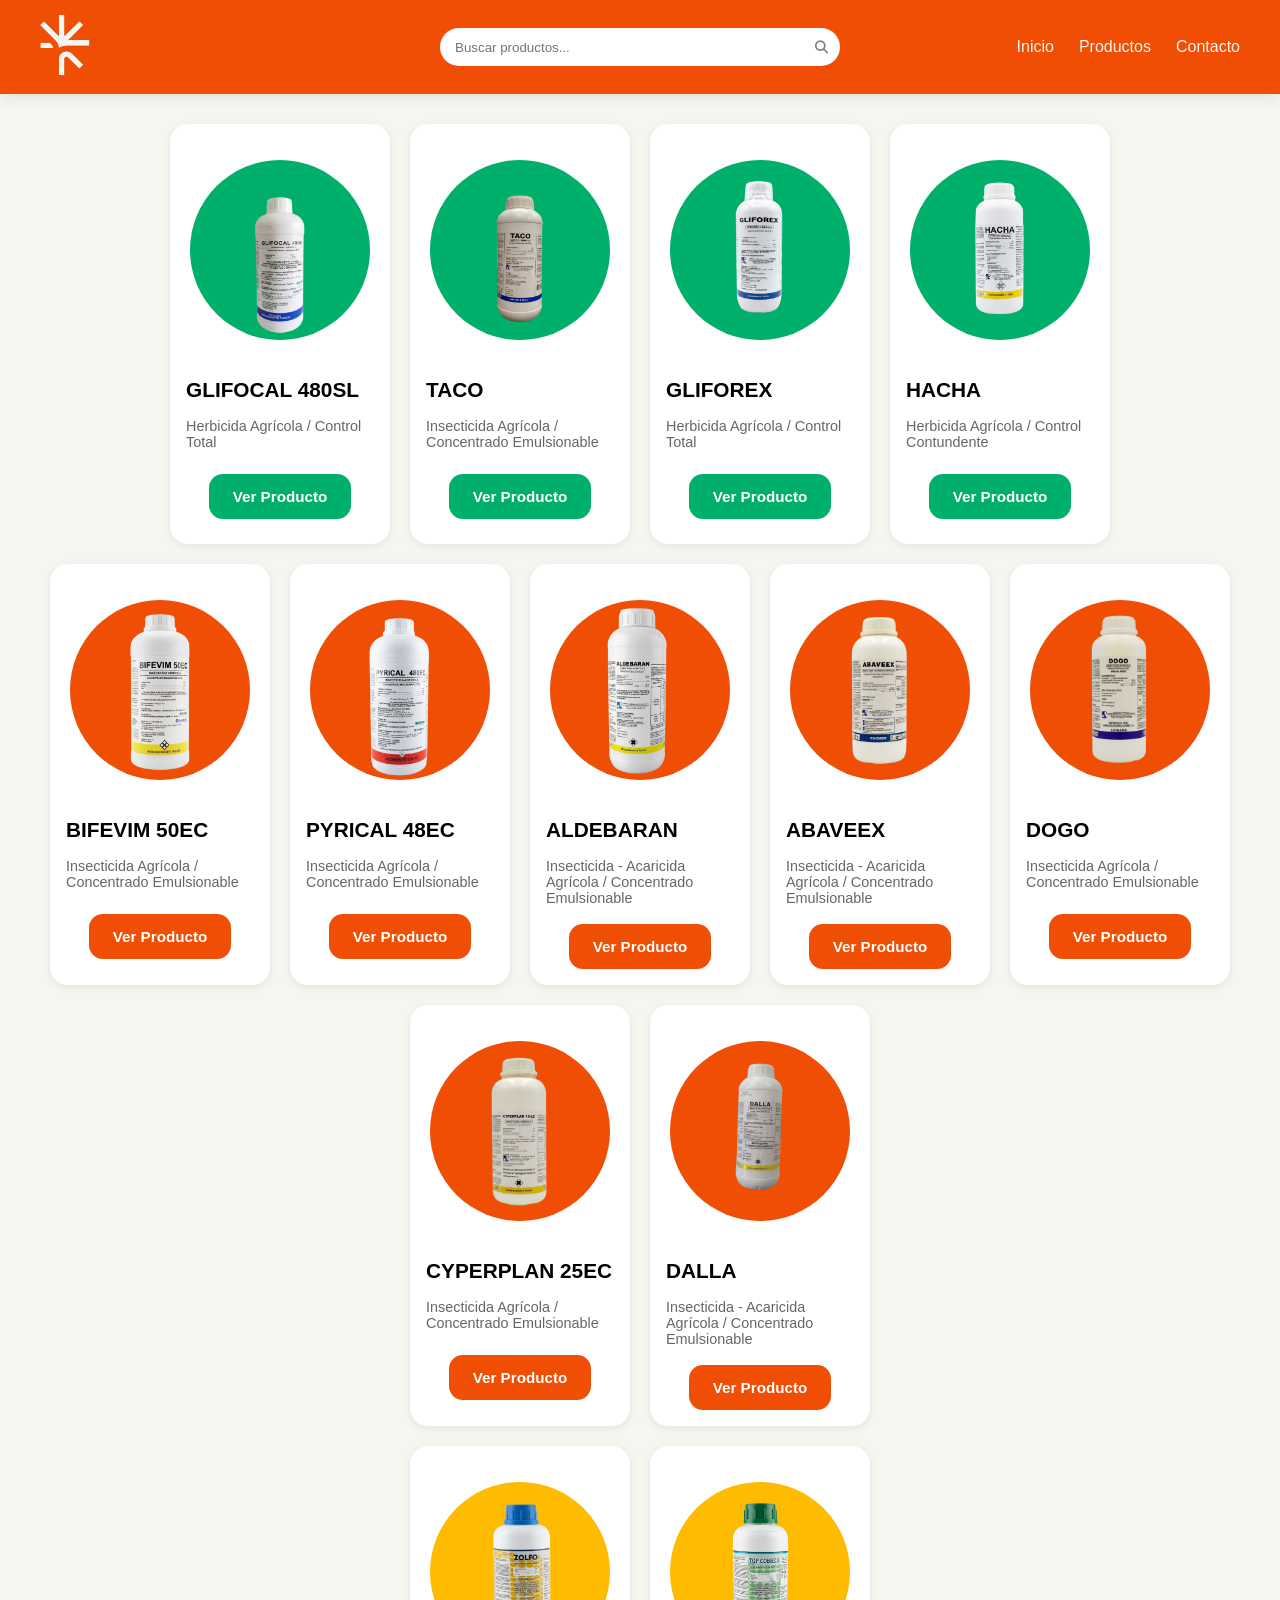
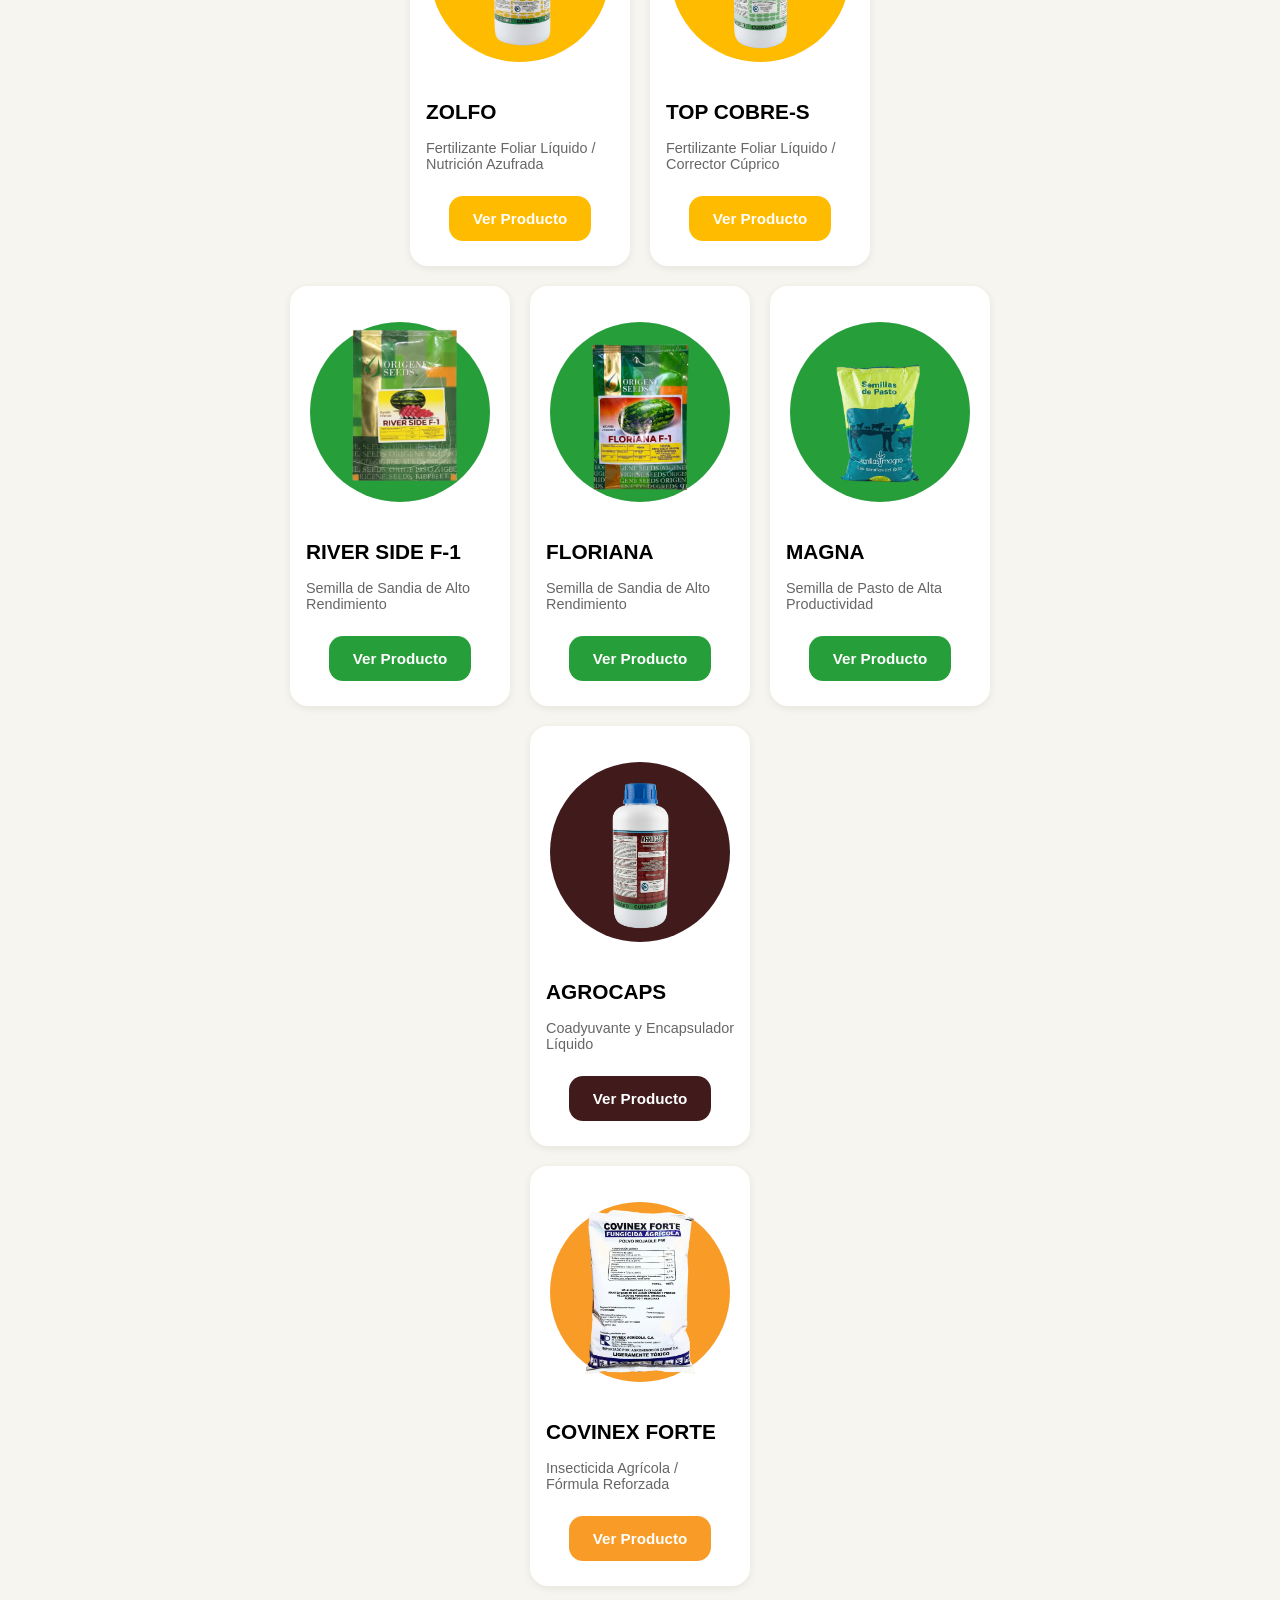
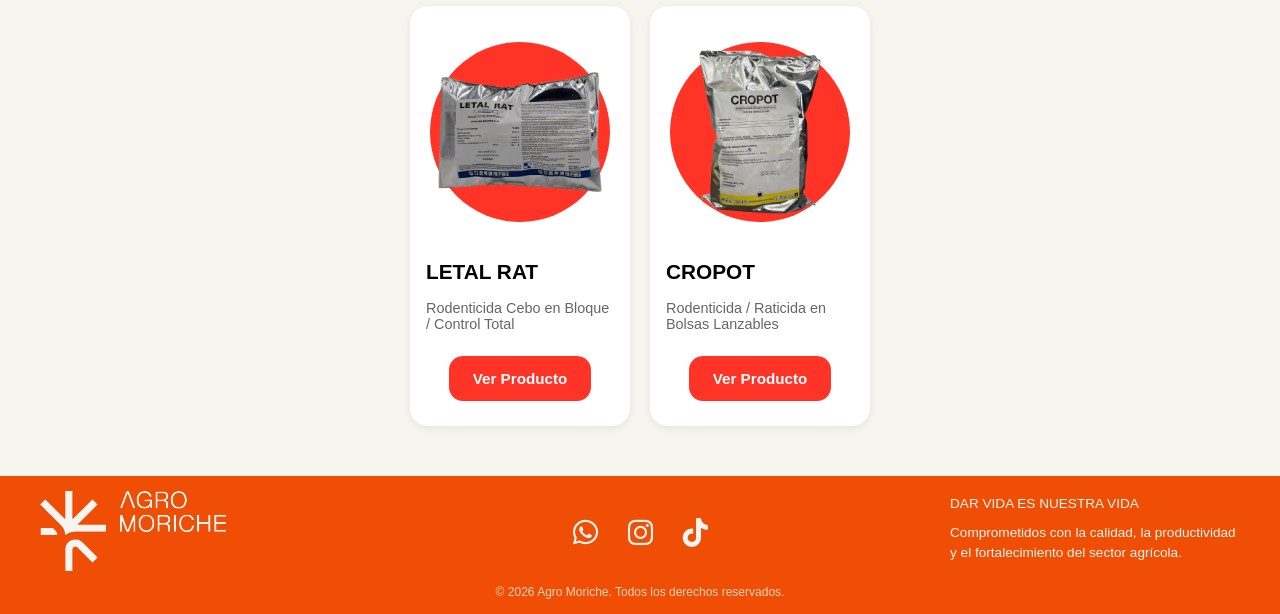
==== Agro Moriche/pages/catalogo.html @ 23ce2185 "Add files via upload" ====
<!DOCTYPE html>
<html lang="es">

<head>
    <meta charset="UTF-8">
    <meta name="viewport" content="width=device-width, initial-scale=1.0">
    <link rel="stylesheet" href="https://cdnjs.cloudflare.com/ajax/libs/font-awesome/6.5.1/css/all.min.css">
    <link rel="stylesheet" href="../css/main.css">
    <title>Agro Moriche</title>
</head>

<body>
    <header>
        <div class="header-container">

            <div class="left">
                <img src="../assets/branding/Imagenotipo-AgroMariche.svg" class="logo">
            </div>

            <div class="center">
                <div class="search">
                    <input type="text" id="search" placeholder="Buscar productos...">
                    <button>
                        <i class="fa-solid fa-magnifying-glass"></i>
                    </button>
                </div>
            </div>

            <div class="right">
                <nav>
                    <a href="../index.html">Inicio</a>
                    <a href="#">Productos</a>
                    <a href="../index.html#contacto">Contacto</a>
                </nav>
            </div>

        </div>
    </header>

    <main>


        <section class="products">

            <!-- HERBICIDAS -->
            <div class="product-container">

                <!-- HERBICIDA 1-->
                <div class="cards" data-name="glifocal" data-category="herbicida">
                    <div class="img-producto">
                        <div class="circle herbicidas"></div>
                        <img src="../assets/images/glifocal.png" alt="glifocal">
                    </div>
                    <div class="card-content">
                        <h3>GLIFOCAL 480SL</h3>
                        <h4>Herbicida Agrícola / Control Total</h4>
                        <button class="btnVerMas herbicidas" onclick="abrirModal(this)">
                            Ver Producto
                        </button>
                    </div>
                    <!-- CONTENIDO MODAL -->
                    <div class="modal-content">
                        <div class="modal-description">
                            <p>
                                <strong>Descripción:</strong>
                                Herbicida sistémico no selectivo de alta eficacia, diseñado para el control
                                post-emergente
                                de una amplia variedad de malezas gramíneas y de hoja ancha. Su rápida absorción foliar
                                garantiza la eliminación total de la maleza desde la raíz, evitando que vuelva a brotar.
                            </p>
                        </div>
                        <div class="modal-benefits">
                            <h3>Beneficios clave</h3>
                            <ul>
                                <li>Acción sistémica que penetra y limpia el terreno por completo.</li>

                                <li>Ideal para la preparación de suelos antes de la siembra.</li>

                                <li>Maximiza el rendimiento al eliminar la competencia por nutrientes y agua.</li>
                            </ul>
                        </div>

                        <div class="modal-extra">
                            <span>Uso agrícola</span>
                        </div>
                    </div>
                </div>

                <!-- HERBICIDA 2-->
                <div class="cards" data-name="taco" data-category="herbicida">
                    <div class="img-producto">
                        <div class="circle herbicidas"></div>
                        <img src="../assets/images/taco.png" alt="taco">
                    </div>
                    <div class="card-content">
                        <h3>TACO</h3>
                        <h4>Insecticida Agrícola / Concentrado Emulsionable</h4>
                        <button class="btnVerMas herbicidas" onclick="abrirModal(this)">
                            Ver Producto
                        </button>
                    </div>
                    <!-- CONTENIDO MODAL -->
                    <div class="modal-content">
                        <div class="modal-description">
                            <p>
                                <strong>Descripción:</strong>
                                Insecticida de amplio espectro formulado para ofrecer un control contundente y un
                                blindaje
                                efectivo contra las plagas más agresivas del campo. Actúa con gran velocidad por
                                contacto e
                                ingestión, atacando el sistema neuromuscular del insecto para detener la alimentación y
                                el
                                daño al cultivo de manera inmediata.
                            </p>
                        </div>
                        <div class="modal-benefits">
                            <h3>Beneficios clave</h3>
                            <ul>
                                <li>Poder de derribo superior: Diseñado para limpiar el cultivo rápidamente, incluso
                                    bajo
                                    condiciones de alta presión de plagas.</li>

                                <li>Efecto de persistencia prolongado: Su excelente estabilidad en el follaje garantiza
                                    una
                                    protección residual extendida, reduciendo la necesidad de aplicaciones tan
                                    frecuentes.
                                </li>

                                <li>Control integral: Altamente eficaz contra el complejo de insectos masticadores,
                                    chupadores y larvas que ponen en riesgo la rentabilidad de la cosecha.</li>
                            </ul>
                        </div>

                        <div class="modal-extra">
                            <span>Uso agrícola (Foliar).</span>
                        </div>
                    </div>
                </div>

                <!-- HERBICIDA 3-->
                <div class="cards" data-name="gliforex" data-category="herbicida">
                    <div class="img-producto">
                        <div class="circle herbicidas"></div>
                        <img src="../assets/images/gliforex.png " alt="gliforex">
                    </div>
                    <div class="card-content">
                        <h3>GLIFOREX</h3>
                        <h4>Herbicida Agrícola / Control Total</h4>
                        <button class="btnVerMas herbicidas" onclick="abrirModal(this)">
                            Ver Producto
                        </button>
                    </div>
                    <!-- CONTENIDO MODAL -->
                    <div class="modal-content">
                        <div class="modal-description">
                            <p>
                                <strong>Descripción:</strong>
                                Herbicida sistémico no selectivo de amplio espectro, diseñado para el control
                                post-emergente
                                de una gran variedad de malezas gramíneas, de hoja ancha y ciperáceas. Al ser aplicado
                                al
                                follaje, es absorbido por las hojas y translocado hacia todo el sistema de la planta,
                                destruyendo la maleza por completo desde la raíz.
                            </p>
                        </div>
                        <div class="modal-benefits">
                            <h3>Beneficios clave</h3>
                            <ul>
                                <li>Limpieza profunda y erradicación total: Destruye tanto la parte aérea como el
                                    sistema
                                    radicular, evitando el rebrote de la maleza.</li>

                                <li>Ideal para labranza cero o mínima: El aliado perfecto para la preparación de lotes y
                                    limpieza de terrenos antes de la siembra. </li>

                                <li>Inactivación segura en el suelo: No deja residuos dañinos en la tierra al entrar en
                                    contacto con ella, lo que permite sembrar con total seguridad después de su
                                    aplicación.
                                </li>
                            </ul>
                        </div>

                        <div class="modal-extra">
                            <span>Uso agrícola (Post-emergente).</span>
                        </div>
                    </div>
                </div>

                <!-- HERBICIDA 4-->
                <div class="cards" data-name="hacha" data-category="herbicida">
                    <div class="img-producto">
                        <div class="circle herbicidas"></div>
                        <img src="../assets/images/hacha.png" alt="hacha">
                    </div>
                    <div class="card-content">
                        <h3>HACHA </h3>
                        <h4>Herbicida Agrícola / Control Contundente</h4>
                        <button class="btnVerMas herbicidas" onclick="abrirModal(this)">
                            Ver Producto
                        </button>
                    </div>
                    <!-- CONTENIDO MODAL -->
                    <div class="modal-content">
                        <div class="modal-description">
                            <p>
                                <strong>Descripción:</strong>
                                Herbicida de acción rápida y alta selectividad, formulado específicamente para combatir
                                y
                                erradicar las malezas más agresivas que compiten con el cultivo. Su potente principio
                                activo
                                penetra con velocidad en los tejidos vegetales, interrumpiendo el crecimiento celular de
                                la
                                maleza de forma irreversible.
                            </p>
                        </div>
                        <div class="modal-benefits">
                            <h3>Beneficios clave</h3>
                            <ul>
                                <li>Efecto de choque inmediato: Detiene el desarrollo de la maleza a las pocas horas de
                                    la
                                    aplicación, evitando que siga absorbiendo los nutrientes del suelo.</li>

                                <li>Especialista en malezas difíciles: Altamente efectivo en el control de especies de
                                    hoja
                                    ancha y malezas duras que suelen resistir a otros tratamientos comunes.</li>

                                <li>Excelente selectividad: Diseñado para golpear con fuerza la maleza sin afectar el
                                    potencial de rendimiento del cultivo principal establecido.
                                </li>
                            </ul>
                        </div>

                        <div class="modal-extra">
                            <span>Uso agrícola (Post-emergente).</span>
                        </div>
                    </div>
                </div>

            </div>


            <!-- INSECTICIDAS-->
            <div class="product-container">

                <!-- INSECTICIDAS 1-->
                <div class="cards" data-name="bifevim 50EC" data-category="Insecticida">
                    <div class="img-producto">
                        <div class="circle insecticidas"></div>
                        <img src="../assets/images/bifevim.png" alt="bifevim">
                    </div>
                    <div class="card-content">
                        <h3>BIFEVIM 50EC</h3>
                        <h4>Insecticida Agrícola / Concentrado Emulsionable</h4>
                        <button class="btnVerMas insecticidas" onclick="abrirModal(this)">
                            Ver Producto
                        </button>
                    </div>
                    <!-- CONTENIDO MODAL -->
                    <div class="modal-content">
                        <div class="modal-description">
                            <p>
                                <strong>Descripción:</strong>
                                Insecticida de amplio espectro y acción rápida, formulado como concentrado emulsionable
                                (EC)
                                para garantizar una máxima cobertura y adherencia en el cultivo. Ofrece un control
                                inmediato
                                por contacto e ingestión contra las plagas más agresivas que afectan el rendimiento de
                                las
                                siembras.
                            </p>
                        </div>
                        <div class="modal-benefits">
                            <h3>Beneficios clave</h3>
                            <ul>
                                <li>Poder de derribo inmediato: Acción rápida contra insectos chupadores y minadores.
                                </li>

                                <li>Protección prolongada: Mantiene el cultivo protegido por más tiempo, reduciendo las
                                    aplicaciones constantes.</li>

                                <li>Control eficaz de: Mosca Blanca, Áfidos, Trips y Minador de la Hoja.</li>
                            </ul>
                        </div>

                        <div class="modal-extra">
                            <span>Categoría toxicológica: Moderadamente Tóxico (Banda Amarilla).</span>
                        </div>
                    </div>
                </div>

                <!-- INSECTICIDAS 2-->
                <div class="cards" data-name="pyrical 48EC" data-category="Insecticida">
                    <div class="img-producto">
                        <div class="circle insecticidas"></div>
                        <img src="../assets/images/pyrical.png" alt="pyrical">
                    </div>
                    <div class="card-content">
                        <h3>PYRICAL 48EC</h3>
                        <h4>Insecticida Agrícola / Concentrado Emulsionable</h4>
                        <button class="btnVerMas insecticidas" onclick="abrirModal(this)">
                            Ver Producto
                        </button>
                    </div>
                    <!-- CONTENIDO MODAL -->
                    <div class="modal-content">
                        <div class="modal-description">
                            <p>
                                <strong>Descripción:</strong>
                                Potente insecticida y acaricida organofosforado de amplio espectro, formulado como
                                concentrado emulsionable (EC). Actúa de forma contundente por contacto, ingestión y vía
                                inhalatoria (acción de vapor), lo que le permite erradicar eficazmente plagas ocultas o
                                de
                                difícil acceso en el follaje.
                            </p>
                        </div>
                        <div class="modal-benefits">
                            <h3>Beneficios clave</h3>
                            <ul>
                                <li>Triple acción de control: Contacto inmediato, ingestión y efecto gasificante para
                                    una
                                    máxima penetración.</li>

                                <li>Alto poder de choque: Excelente efecto de derribo (knock-down) contra insectos
                                    masticadores, chupadores y minadores.</li>

                                <li>Versatilidad en el campo: Ideal para proteger una gran variedad de cultivos contra
                                    plagas del suelo y del follaje.</li>
                            </ul>
                        </div>

                        <div class="modal-extra">
                            <span>Categoría: Insecticida de amplio espectro.</span>
                        </div>
                    </div>
                </div>

                <!-- INSECTICIDAS 3-->
                <div class="cards" data-name="aldebaran" data-category="Insecticida">
                    <div class="img-producto">
                        <div class="circle insecticidas"></div>
                        <img src="../assets/images/aldebaran.png" alt="aldebaran">
                    </div>
                    <div class="card-content">
                        <h3>ALDEBARAN</h3>
                        <h4>Insecticida - Acaricida Agrícola / Concentrado Emulsionable</h4>
                        <button class="btnVerMas insecticidas" onclick="abrirModal(this)">
                            Ver Producto
                        </button>
                    </div>
                    <!-- CONTENIDO MODAL -->
                    <div class="modal-content">
                        <div class="modal-description">
                            <p>
                                <strong>Descripción:</strong>
                                Insecticida y acaricida de alta potencia diseñado para el control contundente de plagas
                                chupadoras, minadoras y ácaros en diversos cultivos. Su formulación avanzada actúa
                                rápidamente por contacto e ingestión, interrumpiendo el ciclo de vida de las plagas
                                tanto en
                                estado de larva como en adultos.
                            </p>
                        </div>
                        <div class="modal-benefits">
                            <h3>Beneficios clave</h3>
                            <ul>
                                <li>Doble acción: Controla eficazmente tanto insectos complejos como poblaciones de
                                    ácaros
                                    con un solo producto.</li>

                                <li>Excelente efecto residual: Mantiene el cultivo protegido por más tiempo, espaciando
                                    las
                                    aplicaciones y reduciendo costos.</li>

                                <li>Efecto de choque: Detiene el daño al cultivo de manera inmediata gracias a su rápido
                                    poder de derribo.</li>
                            </ul>
                        </div>

                        <div class="modal-extra">
                            <span>Categoría: Insecticidas y Acaricidas, agrícola (Foliar).</span>
                        </div>
                    </div>
                </div>

                <!-- INSECTICIDAS 4-->
                <div class="cards" data-name="abaveex" data-category="Insecticida">
                    <div class="img-producto">
                        <div class="circle insecticidas"></div>
                        <img src="../assets/images/abaveex.png" alt="abaveex">
                    </div>
                    <div class="card-content">
                        <h3>ABAVEEX</h3>
                        <h4>Insecticida - Acaricida Agrícola / Concentrado Emulsionable</h4>
                        <button class="btnVerMas insecticidas" onclick="abrirModal(this)">
                            Ver Producto
                        </button>
                    </div>
                    <!-- CONTENIDO MODAL -->
                    <div class="modal-content">
                        <div class="modal-description">
                            <p>
                                <strong>Descripción:</strong>
                                Insecticida de amplio espectro diseñado para combatir las plagas más persistentes en el
                                campo. Su formulación de alta calidad actúa de forma contundente por contacto e
                                ingestión,
                                atacando el sistema nervioso del insecto para detener el daño al cultivo de manera
                                inmediata.
                            </p>
                        </div>
                        <div class="modal-benefits">
                            <h3>Beneficios clave</h3>
                            <ul>
                                <li>Alto poder de derribo (Knock-down): Paraliza y elimina las plagas a los pocos
                                    minutos de
                                    la aplicación.</li>

                                <li>Excelente penetración: Cubre de forma eficiente el follaje, protegiendo las zonas
                                    críticas de la planta.</li>

                                <li>Eficacia comprobada: Altamente recomendado para el control de insectos masticadores
                                    y
                                    chupadores que afectan el rendimiento de la cosecha.</li>
                            </ul>
                        </div>

                        <div class="modal-extra">
                            <span>Categoría: Insecticida agrícola (Foliar).</span>
                        </div>
                    </div>
                </div>

                <!-- INSECTICIDAS 5-->
                <div class="cards" data-name="dogo" data-category="Insecticida">
                    <div class="img-producto">
                        <div class="circle insecticidas"></div>
                        <img src="../assets/images/dogo.png" alt="dogo">
                    </div>
                    <div class="card-content">
                        <h3>DOGO</h3>
                        <h4>Insecticida Agrícola / Concentrado Emulsionable</h4>
                        <button class="btnVerMas insecticidas" onclick="abrirModal(this)">
                            Ver Producto
                        </button>
                    </div>
                    <!-- CONTENIDO MODAL -->
                    <div class="modal-content">
                        <div class="modal-description">
                            <p>
                                <strong>Descripción:</strong>
                                Insecticida de amplio espectro desarrollado para el control contundente de plagas
                                difíciles
                                en el campo. Diseñado con una formulación que combina un rápido efecto de choque por
                                contacto e ingestión, actúa directamente sobre el sistema nervioso de los insectos,
                                paralizando su actividad y deteniendo el daño al follaje de manera inmediata.
                            </p>
                        </div>
                        <div class="modal-benefits">
                            <h3>Beneficios clave</h3>
                            <ul>
                                <li>Efecto fulminante: Excelente poder de derribo para limpiar el cultivo rápidamente
                                    ante
                                    altas poblaciones de plagas.</li>

                                <li>Gran persistencia: Ofrece una excelente adherencia y estabilidad en la planta,
                                    brindando
                                    días de protección continua.</li>

                                <li>Control polivalente: Altamente eficaz contra insectos masticadores, chupadores y
                                    larvas
                                    de lepidópteros que amenazan el rendimiento de la cosecha.</li>
                            </ul>
                        </div>

                        <div class="modal-extra">
                            <span>Categoría: Insecticida agrícola (Foliar).</span>
                        </div>
                    </div>
                </div>

                <!-- INSECTICIDAS 6-->
                <div class="cards" data-name="cyperplan 25EC" data-category="Insecticida">
                    <div class="img-producto">
                        <div class="circle insecticidas"></div>
                        <img src="../assets/images/cyperplan.png" alt="cyperplan">
                    </div>
                    <div class="card-content">
                        <h3>CYPERPLAN 25EC</h3>
                        <h4>Insecticida Agrícola / Concentrado Emulsionable</h4>
                        <button class="btnVerMas insecticidas" onclick="abrirModal(this)">
                            Ver Producto
                        </button>
                    </div>
                    <!-- CONTENIDO MODAL -->
                    <div class="modal-content">
                        <div class="modal-description">
                            <p>
                                <strong>Descripción:</strong>
                                Potente insecticida piretroide de amplio espectro y acción residual prolongada,
                                formulado
                                como concentrado emulsionable (EC). Actúa de manera fulminante por contacto e ingestión,
                                alterando el sistema nervioso de los insectos para frenar el daño en los cultivos de
                                forma
                                inmediata.
                            </p>
                        </div>
                        <div class="modal-benefits">
                            <h3>Beneficios clave</h3>
                            <ul>
                                <li>Efecto de choque inmediato: Excelente poder de volteo (knock-down) que elimina las
                                    plagas activas a los pocos minutos de la aplicación.</li>

                                <li>Acción repelente y residual: Su permanencia en la superficie de la planta repele
                                    nuevas
                                    migraciones de plagas, protegiendo el cultivo por más tiempo.</li>

                                <li>Especialista en masticadores: Altamente efectivo contra el Gusano Cogollero, falsos
                                    medidores, defoliadores, trips y una amplia gama de larvas de lepidópteros.</li>
                            </ul>
                        </div>

                        <div class="modal-extra">
                            <span>Categoría: Insecticidas agrícola (Foliar).</span>
                        </div>
                    </div>
                </div>

                <!-- INSECTICIDAS 7-->
                <div class="cards" data-name="dalla" data-category="Insecticida">
                    <div class="img-producto">
                        <div class="circle insecticidas"></div>
                        <img src="../assets/images/dalla.png" alt="dalla">
                    </div>
                    <div class="card-content">
                        <h3>DALLA</h3>
                        <h4>Insecticida - Acaricida Agrícola / Concentrado Emulsionable</h4>
                        <button class="btnVerMas insecticidas" onclick="abrirModal(this)">
                            Ver Producto
                        </button>
                    </div>
                    <!-- CONTENIDO MODAL -->
                    <div class="modal-content">
                        <div class="modal-description">
                            <p>
                                <strong>Descripción:</strong>
                                Insecticida y acaricida de alta potencia diseñado para el control contundente de plagas
                                chupadoras, minadoras y ácaros en diversos cultivos. Su formulación avanzada actúa
                                rápidamente por contacto e ingestión, interrumpiendo el ciclo de vida de las plagas
                                tanto en
                                estado de larva como en adultos.
                            </p>
                        </div>
                        <div class="modal-benefits">
                            <h3>Beneficios clave</h3>
                            <ul>
                                <li>Doble acción: Controla eficazmente tanto insectos complejos como poblaciones de
                                    ácaros
                                    con un solo producto.</li>

                                <li>Excelente efecto residual: Mantiene el cultivo protegido por más tiempo, espaciando
                                    las
                                    aplicaciones y reduciendo costos.</li>

                                <li>Efecto de choque: Detiene el daño al cultivo de manera inmediata gracias a su rápido
                                    poder de derribo.</li>
                            </ul>
                        </div>

                        <div class="modal-extra">
                            <span>Categoría: Insecticidas y Acaricidas, agrícola (Foliar).</span>
                        </div>
                    </div>
                </div>

            </div>


            <!--FERTILIZANTES FOLIARES-->
            <div class="product-container">

                <!--FERTILIZANTES FOLIARES 1-->
                <div class="cards" data-name="zolfo" data-category="fertilizantes foliares">
                    <div class="img-producto">
                        <div class="circle fertilizante"></div>
                        <img src="../assets/images/zolfo.png" alt="zolfo">
                    </div>
                    <div class="card-content">
                        <h3>ZOLFO</h3>
                        <h4>Fertilizante Foliar Líquido / Nutrición Azufrada</h4>
                        <button class="btnVerMas fertilizante" onclick="abrirModal(this)">
                            Ver Producto
                        </button>
                    </div>
                    <!-- CONTENIDO MODAL -->
                    <div class="modal-content">
                        <div class="modal-description">
                            <p>
                                <strong>Descripción:</strong>
                                Fertilizante foliar líquido concentrado, diseñado para aportar azufre de alta
                                asimilación
                                directamente a las hojas del cultivo. Su fórmula balanceada corrige deficiencias
                                nutricionales críticas, estimulando la síntesis de proteínas y mejorando el metabolismo
                                general de la planta para un desarrollo más fuerte.
                            </p>
                        </div>
                        <div class="modal-benefits">
                            <h3>Beneficios clave</h3>
                            <ul>
                                <li>Nutrición eficiente: Absorción rápida que optimiza el aprovechamiento del nitrógeno
                                    y
                                    otros nutrientes esenciales.</li>

                                <li>Efecto de resistencia: El azufre fortalece las defensas naturales de la planta
                                    frente a
                                    condiciones de estrés ambiental y ataques patógenos.
                                </li>

                                <li>Mejora el rendimiento: Estimula el crecimiento vegetativo sano y mejora la calidad
                                    final
                                    de la cosecha.</li>
                            </ul>
                        </div>

                        <div class="modal-extra">
                            <span>Categoría: Fertilizantes y Nutrición Vegetal, uso agrícola (Foliar).</span>
                        </div>
                    </div>
                </div>

                <!--FERTILIZANTES FOLIARES 2-->
                <div class="cards" data-name="top cobre-s" data-category="fertilizantes foliares">
                    <div class="img-producto">
                        <div class="circle fertilizante"></div>
                        <img src="../assets/images/top cobre.png" alt="topcobre">
                    </div>
                    <div class="card-content">
                        <h3>TOP COBRE-S</h3>
                        <h4>Fertilizante Foliar Líquido / Corrector Cúprico</h4>
                        <button class="btnVerMas fertilizante" onclick="abrirModal(this)">
                            Ver Producto
                        </button>
                    </div>
                    <!-- CONTENIDO MODAL -->
                    <div class="modal-content">
                        <div class="modal-description">
                            <p>
                                <strong>Descripción:</strong>
                                Fertilizante foliar líquido especialmente formulado como corrector de deficiencias de
                                cobre
                                de rápida absorción y alta asimilación. Su aplicación equilibra los niveles
                                nutricionales de
                                la planta, optimizando procesos vitales como la fotosíntesis y la síntesis de proteínas
                                para
                                lograr un desarrollo vegetal óptimo.
                            </p>
                        </div>
                        <div class="modal-benefits">
                            <h3>Beneficios clave</h3>
                            <ul>
                                <li>Corrección inmediata: Previene y corrige clorosis y anomalías en el crecimiento
                                    causadas
                                    por la falta de cobre.</li>

                                <li>Corrección inmediata: Previene y corrige clorosis y anomalías en el crecimiento
                                    causadas
                                    por la falta de cobre.
                                </li>

                                <li>Efecto protector secundario: Mejora la resistencia natural del cultivo ante el
                                    estrés
                                    ambiental y el ataque de ciertos patógenos del follaje.</li>
                            </ul>
                        </div>

                        <div class="modal-extra">
                            <span>Categoría: Fertilizantes y Nutrición Vegetal, uso agrícola (Foliar).</span>
                        </div>
                    </div>
                </div>

            </div>

            <!--SEMILLAS-->
            <div class="product-container">

                <!--SEMILLAS 1-->
                <div class="cards" data-name="river side F-1" data-category="semillas">
                    <div class="img-producto">
                        <div class="circle semillas"></div>
                        <img src="../assets/images/river side.png" alt="riverside">
                    </div>
                    <div class="card-content">
                        <h3>RIVER SIDE F-1</h3>
                        <h4>Semilla de Sandia de Alto Rendimiento</h4>
                        <button class="btnVerMas semillas" onclick="abrirModal(this)">
                            Ver Producto
                        </button>
                    </div>
                    <!-- CONTENIDO MODAL -->
                    <div class="modal-content">
                        <div class="modal-description">
                            <p>
                                <strong>Descripción:</strong>
                                Híbrido de sandía (patilla) diseñado especialmente para ofrecer una producción constante
                                y de calidad superior bajo diversas condiciones de campo. Desarrolla una planta de
                                excelente vigor, con un potente sistema radicular y una cobertura foliar óptima que
                                protege los frutos contra los golpes de sol, garantizando cosechas uniformes y de alto
                                valor comercial.
                            </p>
                        </div>
                        <div class="modal-benefits">
                            <h3>Beneficios clave</h3>
                            <ul>
                                <li>Calidad de fruto premium: Produce sandías de excelente firmeza, corteza resistente
                                    con rayas bicolores bien definidas y una pulpa de color rojo intenso, muy dulce y
                                    atractiva para el mercado fresco.</li>

                                <li>Resistencia y sanidad: Cuenta con un sólido paquete de resistencias genéticas (F-1)
                                    a las principales enfermedades del suelo y hongos foliares, asegurando la inversión
                                    del productor.
                                </li>

                                <li>Larga vida post-cosecha: Su consistencia superior y corteza gruesa permiten soportar
                                    el transporte a largas distancias sin agrietarse, manteniendo la frescura por más
                                    tiempo en los puntos de venta.</li>
                            </ul>
                        </div>

                        <div class="modal-extra">
                            <span>Categoría: Semillas de Alta Genética / Origene Seeds. Uso agrícola</span>
                        </div>
                    </div>
                </div>

                <!--SEMILLAS 2-->
                <div class="cards" data-name="floriana" data-category="semillas">
                    <div class="img-producto">
                        <div class="circle semillas"></div>
                        <img src="../assets/images/floriana.png" alt="floriana">
                    </div>
                    <div class="card-content">
                        <h3>FLORIANA</h3>
                        <h4>Semilla de Sandia de Alto Rendimiento</h4>
                        <button class="btnVerMas semillas" onclick="abrirModal(this)">
                            Ver Producto
                        </button>
                    </div>
                    <!-- CONTENIDO MODAL -->
                    <div class="modal-content">
                        <div class="modal-description">
                            <p>
                                <strong>Descripción:</strong>
                                Variedad híbrida de alto potencial productivo, desarrollada para adaptarse con éxito a
                                diferentes zonas de cultivo y condiciones climáticas. Destaca por su excelente vigor de
                                planta, una arquitectura foliar equilibrada que brinda óptima protección a los frutos, y
                                una
                                alta uniformidad en cada etapa del ciclo de cosecha.
                            </p>
                        </div>
                        <div class="modal-benefits">
                            <h3>Beneficios clave</h3>
                            <ul>
                                <li>Rendimiento optimizado: Diseñada para maximizar los kilos por hectárea gracias a su
                                    excelente tasa de cuaje y continuidad en la producción.</li>

                                <li>Sanidad y rusticidad: Ofrece una fuerte tolerancia de campo frente a los principales
                                    patógenos y factores de estrés ambiental, asegurando una cosecha más estable.
                                </li>

                                <li>Calidad comercial exigida: Produce frutos o cosechas homogéneas con el color, la
                                    firmeza
                                    y el aspecto visual premium que buscan los compradores y mercados más exigentes.
                                </li>
                            </ul>
                        </div>

                        <div class="modal-extra">
                            <span>Categoría: Semillas de Alta Genética / Origene Seeds. Uso agrícola</span>
                        </div>
                    </div>
                </div>

                <!--SEMILLAS 3-->
                <div class="cards" data-name="magna" data-category="semillas">
                    <div class="img-producto">
                        <div class="circle semillas"></div>
                        <img src="../assets/images/semillas pasto.png" alt="semillas pasto">
                    </div>
                    <div class="card-content">
                        <h3>MAGNA</h3>
                        <h4>Semilla de Pasto de Alta Productividad</h4>
                        <button class="btnVerMas semillas" onclick="abrirModal(this)">
                            Ver Producto
                        </button>
                    </div>
                    <!-- CONTENIDO MODAL -->
                    <div class="modal-content">
                        <div class="modal-description">
                            <p>
                                <strong>Descripción:</strong>
                                Variedad forrajera de alta calidad genética, diseñada especialmente para optimizar la
                                producción de biomasa en sistemas ganaderos intensivos y semi-intensivos. Destaca por su
                                rápido establecimiento en campo, excelente capacidad de rebrote y una alta palatabilidad
                                que asegura un consumo óptimo por parte del ganado bovino, ovino y caprino.
                            </p>
                        </div>
                        <div class="modal-benefits">
                            <h3>Beneficios clave</h3>
                            <ul>
                                <li>Alto valor nutricional: Ofrece un excelente porcentaje de proteína bruta y alta
                                    digestibilidad, lo que se traduce directamente en un mayor rendimiento de carne y
                                    leche.</li>

                                <li>Resistencia al pisoteo y pastoreo: Su sistema radicular profundo y agresivo le
                                    confiere una gran tolerancia al tráfico constante del ganado y una rápida
                                    recuperación tras el corte o pastoreo.
                                </li>

                                <li>Rusticidad y adaptación: Muestra un comportamiento sobresaliente frente a periodos
                                    de sequía moderada y una alta competitividad contra las malezas durante su fase de
                                    implantación.
                                </li>
                            </ul>
                        </div>

                        <div class="modal-extra">
                            <span>Categoría: Agrícola y pecuario (Establecimiento de pasturas para pastoreo directo,
                                henificación o ensilaje).</span>
                        </div>
                    </div>
                </div>

            </div>

            <!--COADYUVANTES-->
            <div class="product-container">

                <!--COADYUVANTES 1-->
                <div class="cards" data-name="agrocaps" data-category="coadyuvantes">
                    <div class="img-producto">
                        <div class="circle coadyuvantes"> </div>
                        <img src="../assets/images/agrocaps.png" alt="agrocaps">
                    </div>
                    <div class="card-content">
                        <h3>AGROCAPS</h3>
                        <h4>Coadyuvante y Encapsulador Líquido</h4>
                        <button class="btnVerMas coadyuvantes" onclick="abrirModal(this)">
                            Ver Producto
                        </button>
                    </div>
                    <!-- CONTENIDO MODAL -->
                    <div class="modal-content">
                        <div class="modal-description">
                            <p>
                                <strong>Descripción:</strong>
                                Coadyuvante e hiporreductor de tensión superficial formulado para optimizar al
                                máximo la
                                aplicación de agroquímicos. Su tecnología de encapsulación mejora la adherencia,
                                penetración
                                y persistencia de las mezclas en el follaje, evitando las pérdidas por lavado de
                                lluvia,
                                evaporación o deriva por el viento.
                            </p>
                        </div>
                        <div class="modal-benefits">
                            <h3>Beneficios clave</h3>
                            <ul>
                                <li>Máximo aprovechamiento: Encapsula y protege el ingrediente activo, garantizando
                                    que
                                    el
                                    producto penetre eficazmente en la planta.
                                </li>

                                <li>Efecto humectante y pegante: Rompe la tensión superficial del agua, logrando una
                                    cobertura uniforme en hojas cerosas o vellosas.
                                </li>

                                <li>Mayor economía: Reduce las pérdidas en la aplicación, mejorando la rentabilidad
                                    y el
                                    impacto de los tratamientos agrícolas.</li>
                            </ul>
                        </div>

                        <div class="modal-extra">
                            <span>Categoría: Coadyuvantes y Potenciadores de Aplicación, uso agrícola (Acompañante
                                de
                                mezclas foliares).</span>
                        </div>
                    </div>
                </div>

            </div>


            <!--FUNGICIDAS-->
            <div class="product-container">

                <!--FUNGICIDAS 1-->
                <div class="cards" data-name="covinex forte" data-category="fungicidas">
                    <div class="img-producto">
                        <div class="circle fungicidas"> </div>
                        <img src="../assets/images/covinex.png" alt="covinex">
                    </div>
                    <div class="card-content">
                        <h3>COVINEX FORTE</h3>
                        <h4>Insecticida Agrícola / Fórmula Reforzada</h4>
                        <button class="btnVerMas fungicidas" onclick="abrirModal(this)">
                            Ver Producto
                        </button>
                    </div>
                    <!-- CONTENIDO MODAL -->
                    <div class="modal-content">
                        <div class="modal-description">
                            <p>
                                <strong>Descripción:</strong>
                                Fungicida de amplio espectro y alta potencia, diseñado con una formulación reforzada
                                para
                                el control de plagas que presentan alta resistencia en el campo. Actúa de forma
                                simultánea
                                por contacto e ingestión, atacando eficazmente el sistema nervioso e interrumpiendo
                                el
                                ciclo
                                biológico de los insectos de manera inmediata.
                            </p>
                        </div>
                        <div class="modal-benefits">
                            <h3>Beneficios clave</h3>
                            <ul>
                                <li>Fórmula de choque potenciada: Ofrece un excelente poder de derribo (knock-down)
                                    que
                                    limpia el cultivo rápidamente ante altas poblaciones de plagas.
                                </li>

                                <li>Acción residual extendida: Su persistencia en el follaje garantiza que el
                                    cultivo
                                    permanezca protegido por más tiempo, espaciando las aplicaciones necesarias.
                                </li>

                                <li>Control polivalente: Altamente eficaz para erradicar el complejo de insectos
                                    masticadores, chupadores y larvas de lepidópteros que amenazan la rentabilidad
                                    de la
                                    cosecha.</li>
                            </ul>
                        </div>

                        <div class="modal-extra">
                            <span>Categoría: Fungicida, uso agrícola (Foliar).</span>
                        </div>
                    </div>
                </div>

            </div>


            <!--RODENTICIDAS-->
            <div class="product-container">

                <!--RODENTICIDAS 1-->
                <div class="cards" data-name="letal rat" data-category="rodenticidas">
                    <div class="img-producto">
                        <div class="circle rodenticidas"> </div>
                        <img src="../assets/images/letal rat.png" alt="letal rat">
                    </div>
                    <div class="card-content">
                        <h3>LETAL RAT</h3>
                        <h4>Rodenticida Cebo en Bloque / Control Total</h4>
                        <button class="btnVerMas rodenticidas" onclick="abrirModal(this)">
                            Ver Producto
                        </button>
                    </div>
                    <!-- CONTENIDO MODAL -->
                    <div class="modal-content">
                        <div class="modal-description">
                            <p>
                                <strong>Descripción:</strong>
                                Potente rodenticida anticoagulante de dosis única, formulado en atractivos bloques
                                para
                                el
                                control definitivo de ratas y ratones en instalaciones agrícolas, pecuarias,
                                almacenes y
                                áreas perimetrales. Su alta palatabilidad atrae al roedor de inmediato, garantizando
                                el
                                consumo del cebo desde la primera exposición.
                            </p>
                        </div>
                        <div class="modal-benefits">
                            <h3>Beneficios clave</h3>
                            <ul>
                                <li>Efecto diferido infalible: El roedor muere días después de la ingesta sin
                                    levantar
                                    sospechas en la colonia, logrando la erradicación de toda la plaga de forma
                                    segura.
                                </li>

                                <li>Resistencia a la humedad: Bloques parafinados de alta durabilidad que no se
                                    deshacen
                                    ni
                                    pierden su atractivo, ideales para usar tanto en interiores como en exteriores
                                    expuestos
                                    a la intemperie.
                                </li>

                                <li>Formato listo para usar: Diseñado con bordes que facilitan el hábito de roer del
                                    animal,
                                    maximizando la efectividad del tratamiento.</li>
                            </ul>
                        </div>

                        <div class="modal-extra">
                            <span>Categoría: Rodenticidas / Control de Plagas. Control de roedores (Uso doméstico,
                                industrial y agrícola).</span>
                        </div>
                    </div>
                </div>

                <!--RODENTICIDAS 2-->
                <div class="cards" data-name="cropot" data-category="rodenticidas">
                    <div class="img-producto">
                        <div class="circle rodenticidas"> </div>
                        <img src="../assets/images/cropot.png" alt="cropot">
                    </div>
                    <div class="card-content">
                        <h3>CROPOT</h3>
                        <h4>Rodenticida / Raticida en Bolsas Lanzables</h4>
                        <button class="btnVerMas rodenticidas" onclick="abrirModal(this)">
                            Ver Producto
                        </button>
                    </div>
                    <!-- CONTENIDO MODAL -->
                    <div class="modal-content">
                        <div class="modal-description">
                            <p>
                                <strong>Descripción:</strong>
                                Potente rodenticida anticoagulante formulado a base de clorofacinona y bromadiolona
                                sobre
                                una base de granos seleccionados altamente apetecibles. Diseñado en prácticas bolsas
                                lanzables listas para usar, permite aplicar el producto de forma segura y
                                estratégica en
                                zonas de difícil acceso sin necesidad de manipular directamente el cebo.
                            </p>
                        </div>
                        <div class="modal-benefits">
                            <h3>Beneficios clave</h3>
                            <ul>
                                <li>Fórmula de alta palatabilidad: El cebo atrae de forma inmediata a ratas y
                                    ratones,
                                    garantizando que lo consuman desde la primera exposición.
                                </li>

                                <li>Efecto diferido infalible: Los roedores mueren de 4 a 5 días después de la
                                    ingesta
                                    lejos
                                    del lugar del cebo, evitando que el resto de la colonia asocie el peligro y
                                    permitiendo
                                    el control total de la plaga.
                                </li>

                                <li>Práctico y seguro (Bolsas Lanzables): Permite lanzar el producto directamente
                                    hacia
                                    techos, madrigueras, rendijas o zonas estrechas en almacenes, fincas e
                                    instalaciones
                                    agrícolas.</li>
                            </ul>
                        </div>

                        <div class="modal-extra">
                            <span>Categoría: Rodenticidas / Control de Plagas. Control de roedores (Uso doméstico,
                                industrial y agrícola).</span>
                        </div>
                    </div>
                </div>

            </div>
        </section>

        <p class="no-results" style="display:none;">
            No se encontraron productos
        </p>

    </main>
    <footer>
        <div class="footer-container">
            <div class="left">
                <img class="logo-footer" src="../assets/branding/Logo-AgroMariche.svg" alt="Logo-AgroMariche">
            </div>

            <div class="center">
                <nav class="nav-social">
                    <a href="https://wa.me/584248555452/?text= ¡Hola%20me%20gustaria%20más%20información!"
                        class="social-link"><i class="fa-brands fa-whatsapp icon"></i></a>
                    <a href="https://www.instagram.com/agromoriche.ca?igsh=MW0xaWR4OHhkcm10cA%3D%3D"
                        class="social-link"><i class="fa-brands fa-instagram"></i></a>
                    <a href="https://www.tiktok.com/@agromoriche" class="social-link"><i
                            class="fa-brands fa-tiktok"></i></a>
                </nav>
            </div>

            <div class="right">

                <p class="footer-text">
                    DAR VIDA ES NUESTRA VIDA
                </p>

                <p class="footer-text">
                    Comprometidos con la calidad, la productividad y el fortalecimiento del sector agrícola.
                </p>
            </div>
        </div>
        <p class="footer-copy">
            © 2026 Agro Moriche. Todos los derechos reservados.
        </p>
    </footer>

    <script src="../js/modals.js"></script>
    <script src="../js/busquedas.js" defer></script>


    <div class="modal-overlay" id="productModal" onclick="cerrarModal(event)">
        <div class="modal-body" onclick="event.stopPropagation()">

            <button class="close-modal" onclick="cerrarModal()">&times;</button>

            <div id="modalDynamicBody"></div>
        </div>
    </div>

</body>

</html>
---- Agro Moriche/css/main.css ----
@import url(global.css);
@import url(home.css);
@import url(catalogo.css);
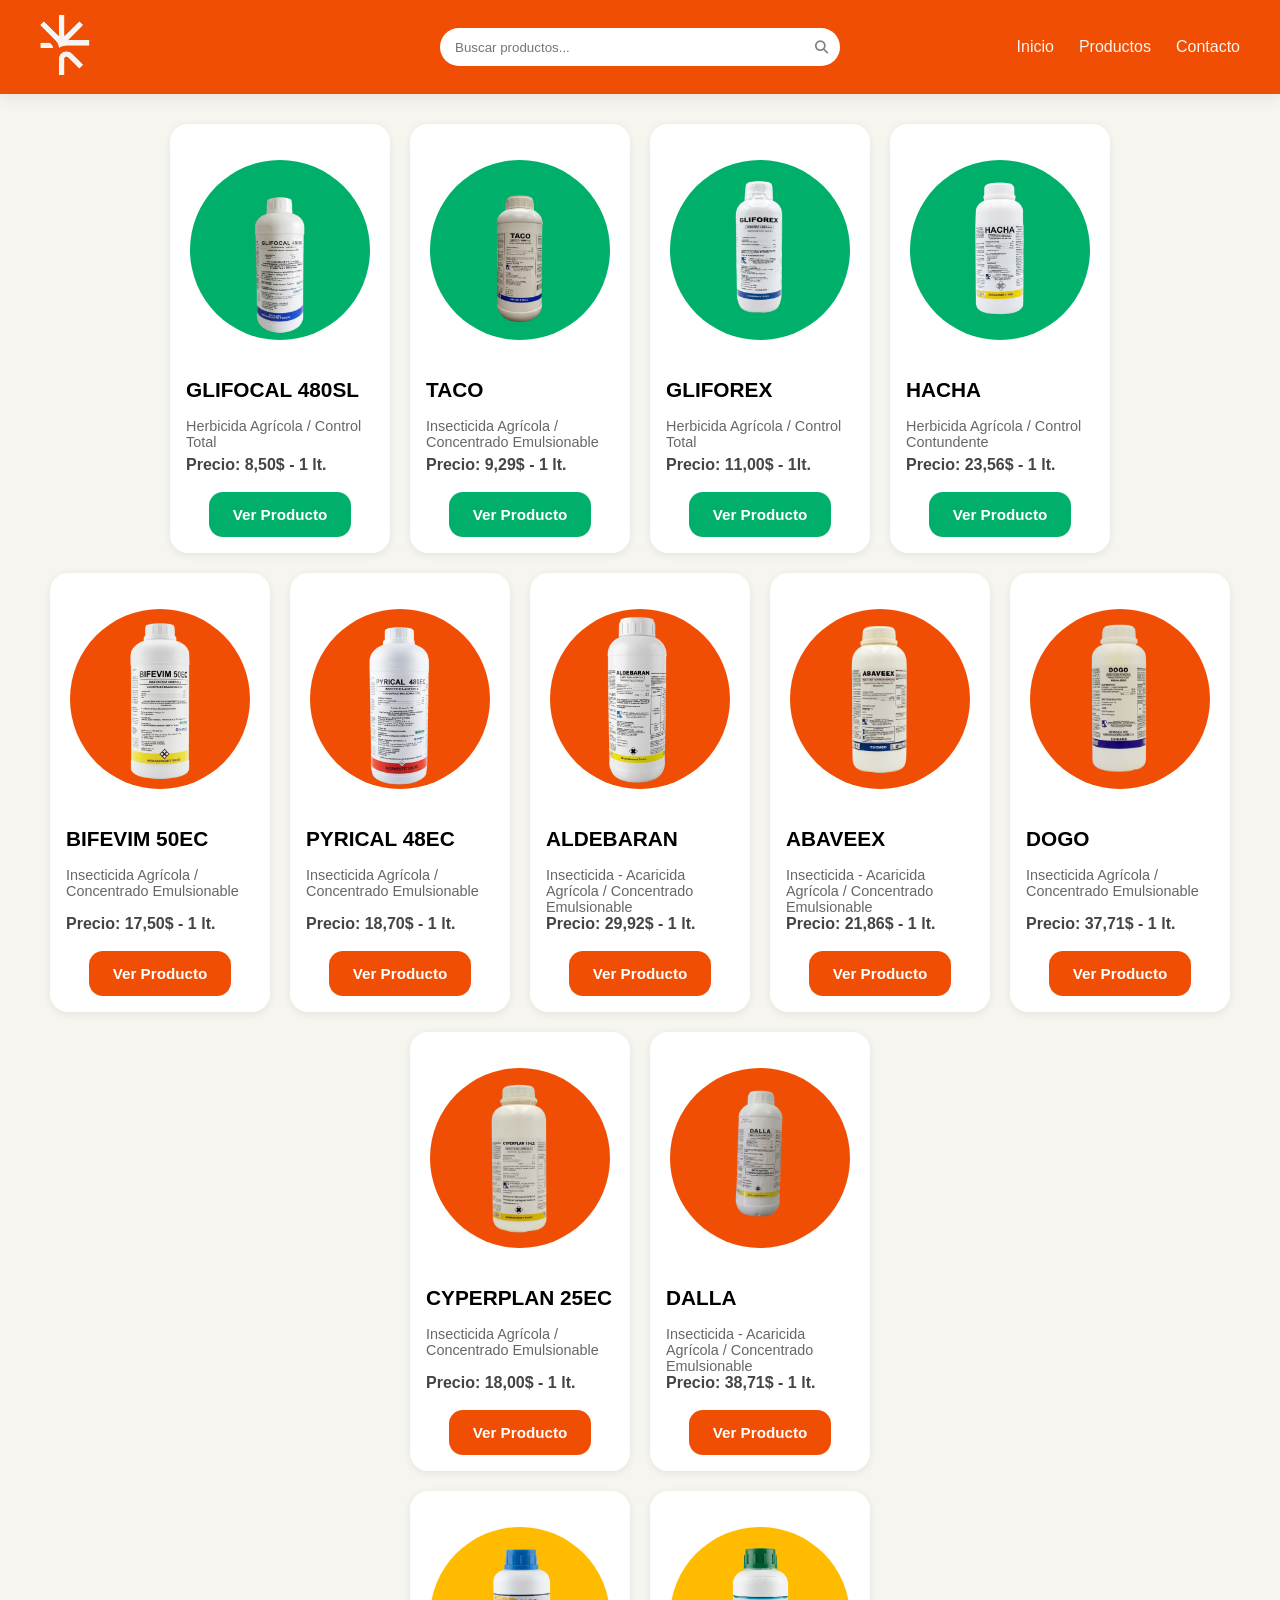
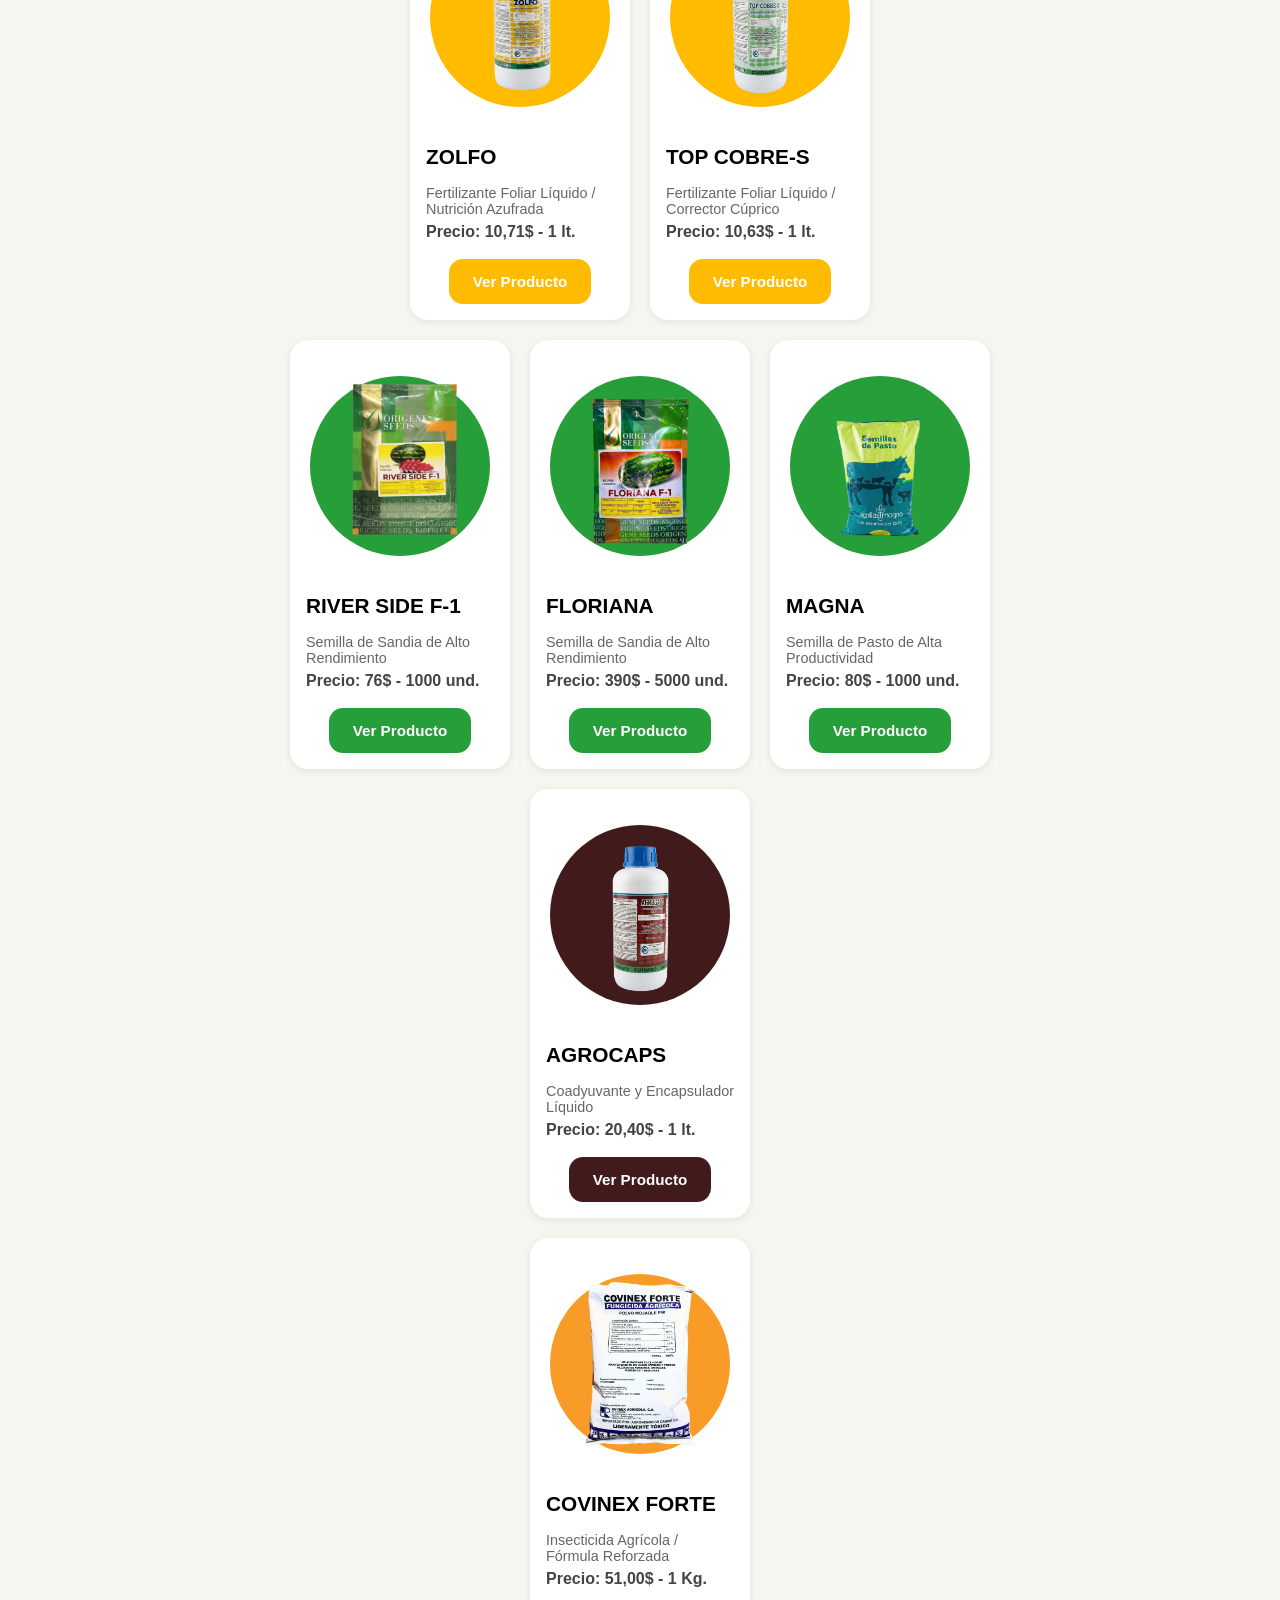
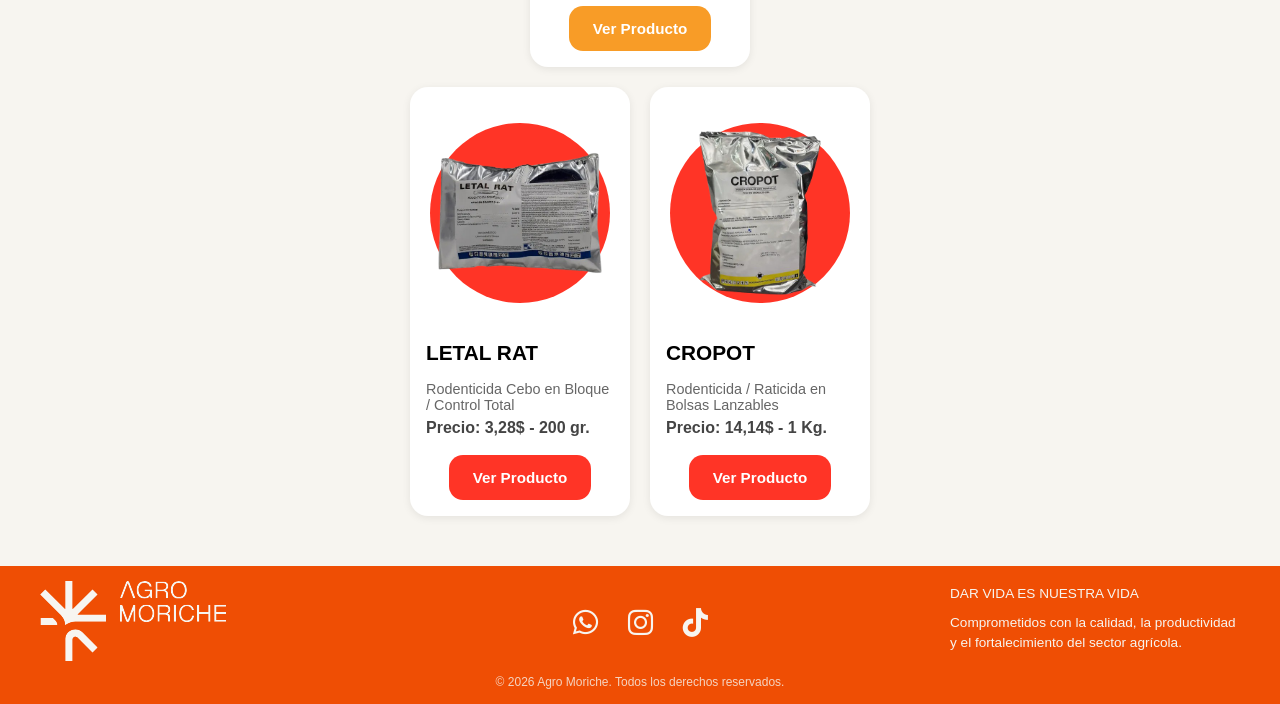
==== commit fe5ee392: "Add files via upload" ====
--- a/Agro Moriche/pages/catalogo.html
+++ b/Agro Moriche/pages/catalogo.html
@@ -54,6 +54,7 @@
                     <div class="card-content">
                         <h3>GLIFOCAL 480SL</h3>
                         <h4>Herbicida Agrícola / Control Total</h4>
+                        <p>Precio: 8,50$ - 1 lt.</p>
                         <button class="btnVerMas herbicidas" onclick="abrirModal(this)">
                             Ver Producto
                         </button>
@@ -95,6 +96,7 @@
                     <div class="card-content">
                         <h3>TACO</h3>
                         <h4>Insecticida Agrícola / Concentrado Emulsionable</h4>
+                        <p>Precio: 9,29$ - 1 lt.</p>
                         <button class="btnVerMas herbicidas" onclick="abrirModal(this)">
                             Ver Producto
                         </button>
@@ -146,6 +148,7 @@
                     <div class="card-content">
                         <h3>GLIFOREX</h3>
                         <h4>Herbicida Agrícola / Control Total</h4>
+                        <p>Precio: 11,00$ - 1lt.</p>
                         <button class="btnVerMas herbicidas" onclick="abrirModal(this)">
                             Ver Producto
                         </button>
@@ -195,6 +198,7 @@
                     <div class="card-content">
                         <h3>HACHA </h3>
                         <h4>Herbicida Agrícola / Control Contundente</h4>
+                        <p>Precio: 23,56$ - 1 lt.</p>
                         <button class="btnVerMas herbicidas" onclick="abrirModal(this)">
                             Ver Producto
                         </button>
@@ -238,7 +242,6 @@
 
             </div>
 
-
             <!-- INSECTICIDAS-->
             <div class="product-container">
 
@@ -251,6 +254,7 @@
                     <div class="card-content">
                         <h3>BIFEVIM 50EC</h3>
                         <h4>Insecticida Agrícola / Concentrado Emulsionable</h4>
+                        <p>Precio: 17,50$ - 1 lt.</p>
                         <button class="btnVerMas insecticidas" onclick="abrirModal(this)">
                             Ver Producto
                         </button>
@@ -297,6 +301,7 @@
                     <div class="card-content">
                         <h3>PYRICAL 48EC</h3>
                         <h4>Insecticida Agrícola / Concentrado Emulsionable</h4>
+                        <p>Precio: 18,70$ - 1 lt.</p>
                         <button class="btnVerMas insecticidas" onclick="abrirModal(this)">
                             Ver Producto
                         </button>
@@ -343,6 +348,7 @@
                     <div class="card-content">
                         <h3>ALDEBARAN</h3>
                         <h4>Insecticida - Acaricida Agrícola / Concentrado Emulsionable</h4>
+                        <p>Precio: 29,92$ - 1 lt.</p>
                         <button class="btnVerMas insecticidas" onclick="abrirModal(this)">
                             Ver Producto
                         </button>
@@ -390,6 +396,7 @@
                     <div class="card-content">
                         <h3>ABAVEEX</h3>
                         <h4>Insecticida - Acaricida Agrícola / Concentrado Emulsionable</h4>
+                        <p>Precio: 21,86$ - 1 lt.</p>
                         <button class="btnVerMas insecticidas" onclick="abrirModal(this)">
                             Ver Producto
                         </button>
@@ -437,6 +444,7 @@
                     <div class="card-content">
                         <h3>DOGO</h3>
                         <h4>Insecticida Agrícola / Concentrado Emulsionable</h4>
+                        <p>Precio: 37,71$ - 1 lt.</p>
                         <button class="btnVerMas insecticidas" onclick="abrirModal(this)">
                             Ver Producto
                         </button>
@@ -485,6 +493,7 @@
                     <div class="card-content">
                         <h3>CYPERPLAN 25EC</h3>
                         <h4>Insecticida Agrícola / Concentrado Emulsionable</h4>
+                        <p>Precio: 18,00$ - 1 lt.</p>
                         <button class="btnVerMas insecticidas" onclick="abrirModal(this)">
                             Ver Producto
                         </button>
@@ -532,6 +541,7 @@
                     <div class="card-content">
                         <h3>DALLA</h3>
                         <h4>Insecticida - Acaricida Agrícola / Concentrado Emulsionable</h4>
+                        <p>Precio: 38,71$ - 1 lt.</p>
                         <button class="btnVerMas insecticidas" onclick="abrirModal(this)">
                             Ver Producto
                         </button>
@@ -572,7 +582,6 @@
 
             </div>
 
-
             <!--FERTILIZANTES FOLIARES-->
             <div class="product-container">
 
@@ -585,6 +594,7 @@
                     <div class="card-content">
                         <h3>ZOLFO</h3>
                         <h4>Fertilizante Foliar Líquido / Nutrición Azufrada</h4>
+                        <p>Precio: 10,71$ - 1 lt.</p>
                         <button class="btnVerMas fertilizante" onclick="abrirModal(this)">
                             Ver Producto
                         </button>
@@ -634,6 +644,7 @@
                     <div class="card-content">
                         <h3>TOP COBRE-S</h3>
                         <h4>Fertilizante Foliar Líquido / Corrector Cúprico</h4>
+                        <p>Precio: 10,63$ - 1 lt.</p>
                         <button class="btnVerMas fertilizante" onclick="abrirModal(this)">
                             Ver Producto
                         </button>
@@ -690,6 +701,7 @@
                     <div class="card-content">
                         <h3>RIVER SIDE F-1</h3>
                         <h4>Semilla de Sandia de Alto Rendimiento</h4>
+                        <p>Precio: 76$ - 1000 und.</p>
                         <button class="btnVerMas semillas" onclick="abrirModal(this)">
                             Ver Producto
                         </button>
@@ -739,6 +751,7 @@
                     <div class="card-content">
                         <h3>FLORIANA</h3>
                         <h4>Semilla de Sandia de Alto Rendimiento</h4>
+                        <p>Precio: 390$ - 5000 und.</p>
                         <button class="btnVerMas semillas" onclick="abrirModal(this)">
                             Ver Producto
                         </button>
@@ -787,6 +800,7 @@
                     <div class="card-content">
                         <h3>MAGNA</h3>
                         <h4>Semilla de Pasto de Alta Productividad</h4>
+                        <p>Precio: 80$ - 1000 und.</p>
                         <button class="btnVerMas semillas" onclick="abrirModal(this)">
                             Ver Producto
                         </button>
@@ -842,6 +856,7 @@
                     <div class="card-content">
                         <h3>AGROCAPS</h3>
                         <h4>Coadyuvante y Encapsulador Líquido</h4>
+                        <p>Precio: 20,40$ - 1 lt.</p>
                         <button class="btnVerMas coadyuvantes" onclick="abrirModal(this)">
                             Ver Producto
                         </button>
@@ -889,7 +904,6 @@
 
             </div>
 
-
             <!--FUNGICIDAS-->
             <div class="product-container">
 
@@ -902,6 +916,7 @@
                     <div class="card-content">
                         <h3>COVINEX FORTE</h3>
                         <h4>Insecticida Agrícola / Fórmula Reforzada</h4>
+                        <p>Precio: 51,00$ - 1 Kg.</p>
                         <button class="btnVerMas fungicidas" onclick="abrirModal(this)">
                             Ver Producto
                         </button>
@@ -949,7 +964,6 @@
 
             </div>
 
-
             <!--RODENTICIDAS-->
             <div class="product-container">
 
@@ -962,6 +976,7 @@
                     <div class="card-content">
                         <h3>LETAL RAT</h3>
                         <h4>Rodenticida Cebo en Bloque / Control Total</h4>
+                        <p>Precio: 3,28$ - 200 gr.</p>
                         <button class="btnVerMas rodenticidas" onclick="abrirModal(this)">
                             Ver Producto
                         </button>
@@ -971,14 +986,11 @@
                         <div class="modal-description">
                             <p>
                                 <strong>Descripción:</strong>
-                                Potente rodenticida anticoagulante de dosis única, formulado en atractivos bloques
-                                para
-                                el
-                                control definitivo de ratas y ratones en instalaciones agrícolas, pecuarias,
-                                almacenes y
-                                áreas perimetrales. Su alta palatabilidad atrae al roedor de inmediato, garantizando
-                                el
-                                consumo del cebo desde la primera exposición.
+                                Potente rodenticida anticoagulante de dosis única, formulado en atractivos bloquespara
+                                el control definitivo de ratas y ratones en instalaciones agrícolas, pecuarias,
+                                almacenes y áreas perimetrales. Su alta palatabilidad atrae al roedor de inmediato,
+                                garantizando
+                                el consumo del cebo desde la primera exposición.
                             </p>
                         </div>
                         <div class="modal-benefits">
@@ -1020,6 +1032,7 @@
                     <div class="card-content">
                         <h3>CROPOT</h3>
                         <h4>Rodenticida / Raticida en Bolsas Lanzables</h4>
+                        <p>Precio: 14,14$ - 1 Kg.</p>
                         <button class="btnVerMas rodenticidas" onclick="abrirModal(this)">
                             Ver Producto
                         </button>
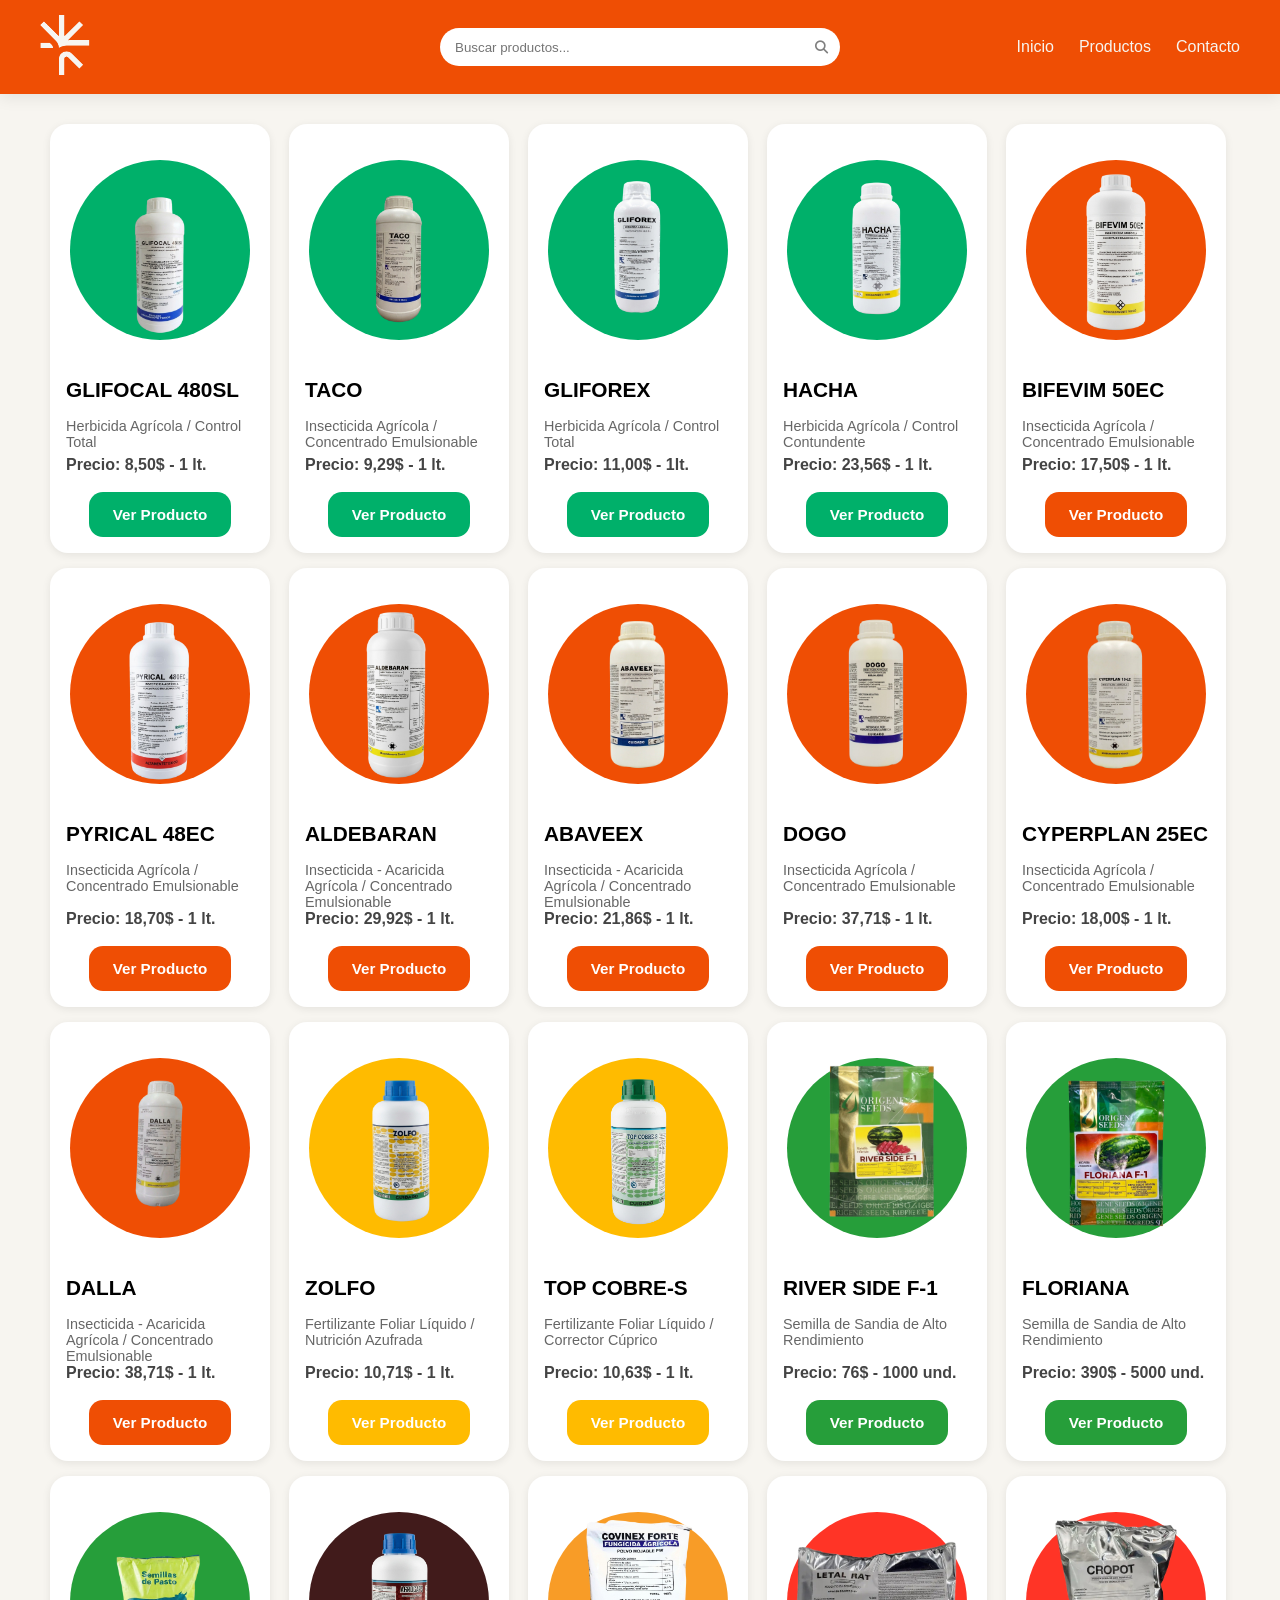
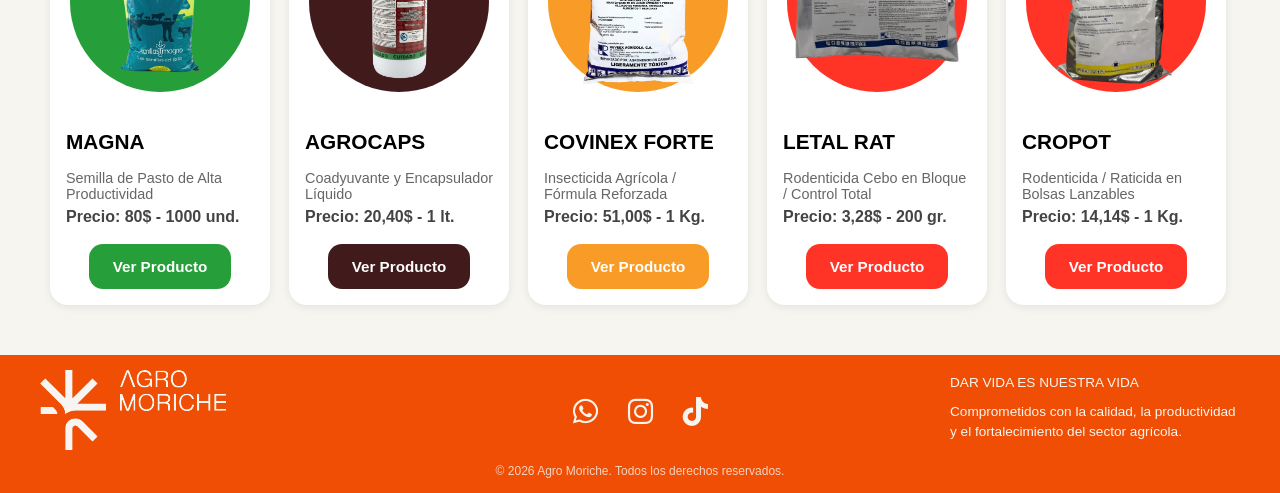
==== commit 04874580: "Add files via upload" ====
--- a/Agro Moriche/pages/catalogo.html
+++ b/Agro Moriche/pages/catalogo.html
@@ -6,7 +6,7 @@
     <meta name="viewport" content="width=device-width, initial-scale=1.0">
     <link rel="stylesheet" href="https://cdnjs.cloudflare.com/ajax/libs/font-awesome/6.5.1/css/all.min.css">
     <link rel="stylesheet" href="../css/main.css">
-    <title>Agro Moriche</title>
+    <title>Agromoriche</title>
 </head>
 
 <body>
@@ -240,10 +240,7 @@
                     </div>
                 </div>
 
-            </div>
-
-            <!-- INSECTICIDAS-->
-            <div class="product-container">
+                <!-- INSECTICIDAS-->
 
                 <!-- INSECTICIDAS 1-->
                 <div class="cards" data-name="bifevim 50EC" data-category="Insecticida">
@@ -580,10 +577,9 @@
                     </div>
                 </div>
 
-            </div>
-
-            <!--FERTILIZANTES FOLIARES-->
-            <div class="product-container">
+
+
+                <!--FERTILIZANTES FOLIARES-->
 
                 <!--FERTILIZANTES FOLIARES 1-->
                 <div class="cards" data-name="zolfo" data-category="fertilizantes foliares">
@@ -687,10 +683,8 @@
                     </div>
                 </div>
 
-            </div>
-
-            <!--SEMILLAS-->
-            <div class="product-container">
+
+                <!--SEMILLAS-->
 
                 <!--SEMILLAS 1-->
                 <div class="cards" data-name="river side F-1" data-category="semillas">
@@ -842,10 +836,8 @@
                     </div>
                 </div>
 
-            </div>
-
-            <!--COADYUVANTES-->
-            <div class="product-container">
+
+                <!--COADYUVANTES-->
 
                 <!--COADYUVANTES 1-->
                 <div class="cards" data-name="agrocaps" data-category="coadyuvantes">
@@ -902,10 +894,8 @@
                     </div>
                 </div>
 
-            </div>
-
-            <!--FUNGICIDAS-->
-            <div class="product-container">
+
+                <!--FUNGICIDAS-->
 
                 <!--FUNGICIDAS 1-->
                 <div class="cards" data-name="covinex forte" data-category="fungicidas">
@@ -962,10 +952,8 @@
                     </div>
                 </div>
 
-            </div>
-
-            <!--RODENTICIDAS-->
-            <div class="product-container">
+
+                <!--RODENTICIDAS-->
 
                 <!--RODENTICIDAS 1-->
                 <div class="cards" data-name="letal rat" data-category="rodenticidas">
@@ -1084,9 +1072,15 @@
             </div>
         </section>
 
-        <p class="no-results" style="display:none;">
-            No se encontraron productos
-        </p>
+        <div class="no-results" style="display: none;">
+            <svg xmlns="http://www.w3.org/2000/svg" width="60" height="60" viewBox="0 0 24 24" fill="none"
+                stroke="#9ca3af" stroke-width="1.5" stroke-linecap="round" stroke-linejoin="round">
+                <circle cx="11" cy="11" r="8"></circle>
+                <line x1="21" y1="21" x2="16.65" y2="16.65"></line>
+            </svg>
+            <h3>No se encontraron productos</h3>
+            <p>Intenta buscar con otra palabra clave o revisa la ortografía.</p>
+        </div>
 
     </main>
     <footer>
@@ -1123,6 +1117,7 @@
     </footer>
 
     <script src="../js/modals.js"></script>
+    <script src="../js/receptorCatalogo.js"></script>
     <script src="../js/busquedas.js" defer></script>
 
 
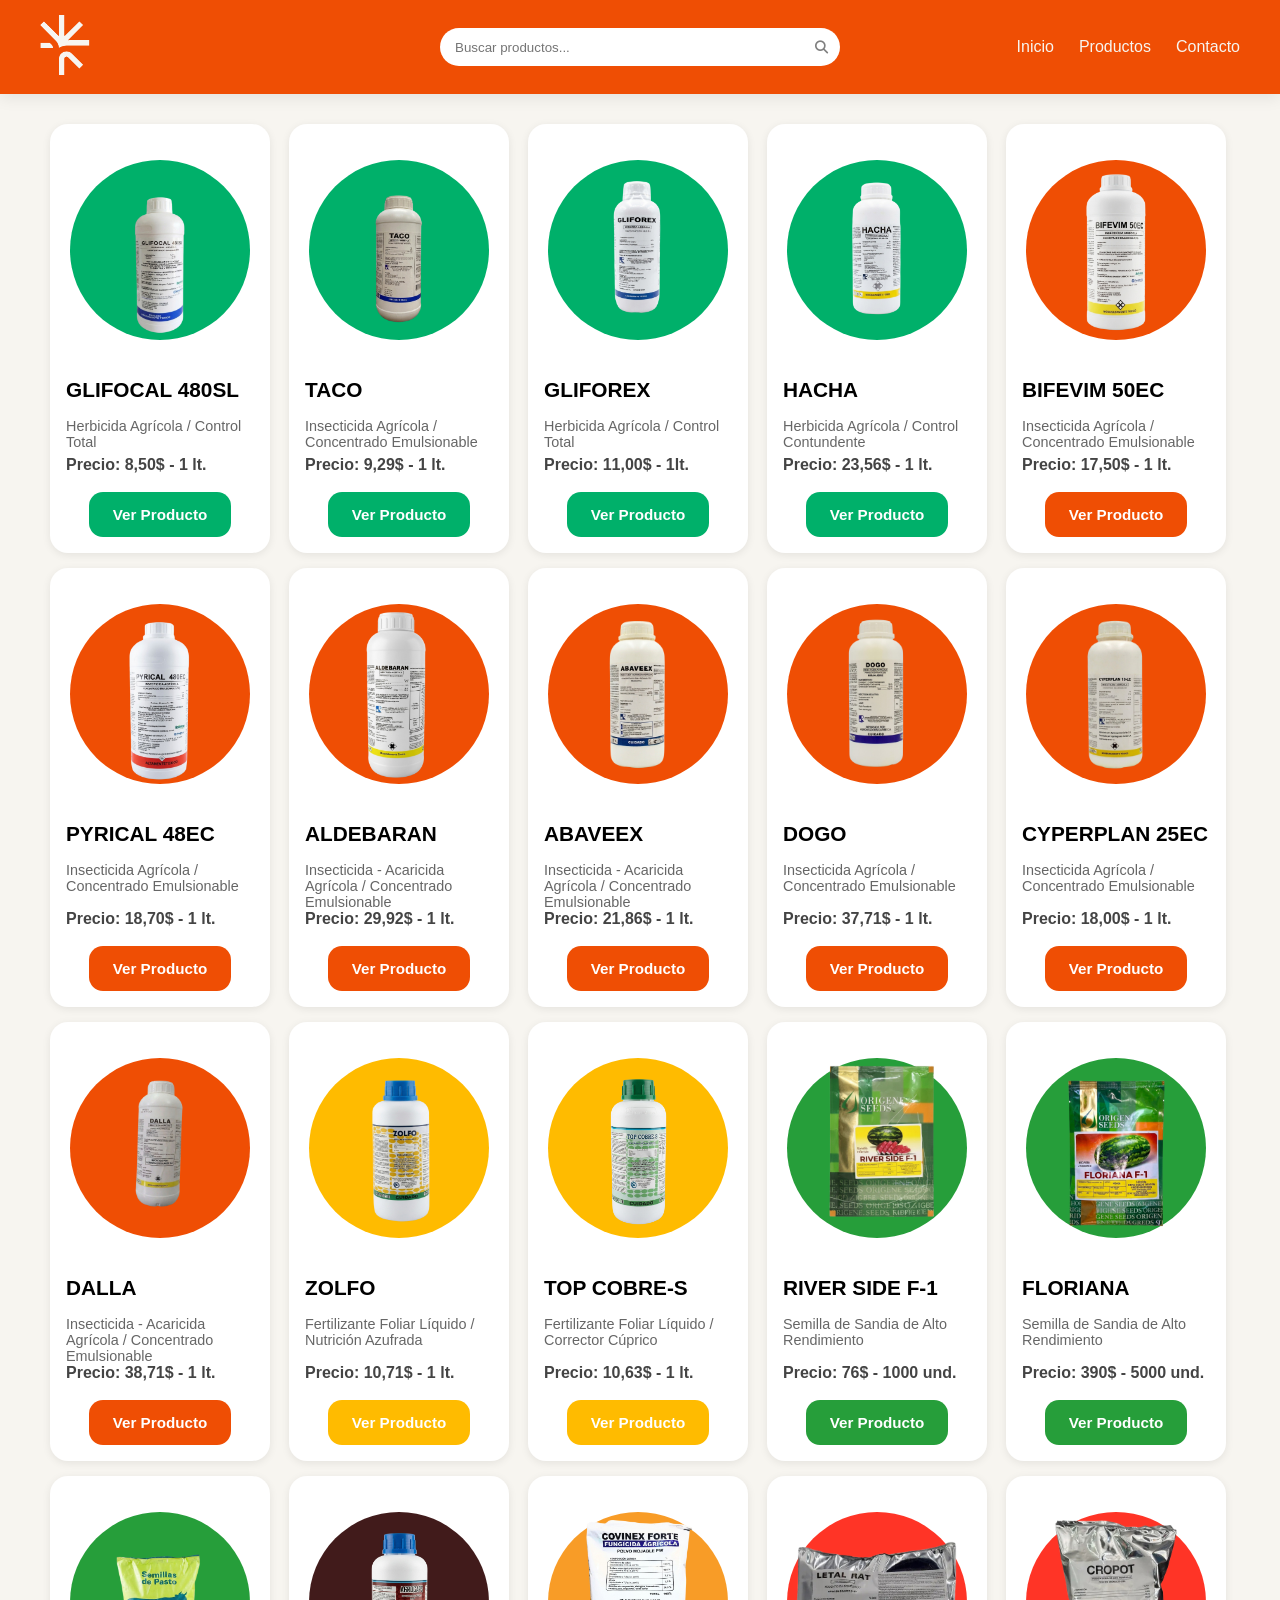
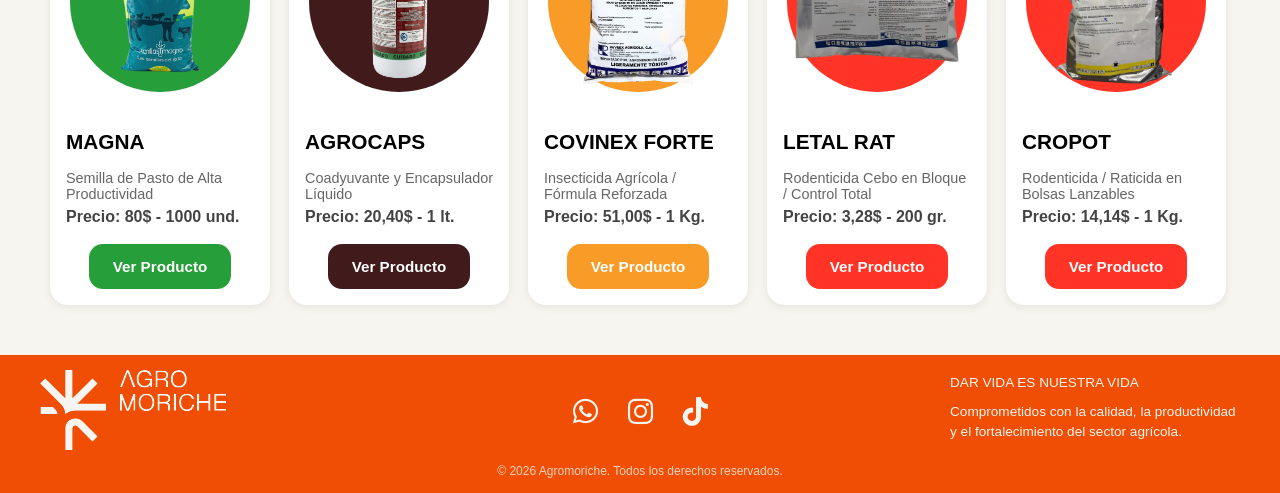
==== commit 4401f263: "Update fmt.Println message from 'Hello' to 'Goodbye'" ====
--- a/Agro Moriche/pages/catalogo.html
+++ b/Agro Moriche/pages/catalogo.html
@@ -1112,7 +1112,7 @@
             </div>
         </div>
         <p class="footer-copy">
-            © 2026 Agro Moriche. Todos los derechos reservados.
+            © 2026 Agromoriche. Todos los derechos reservados.
         </p>
     </footer>
 
@@ -1132,4 +1132,4 @@
 
 </body>
 
-</html>+</html>
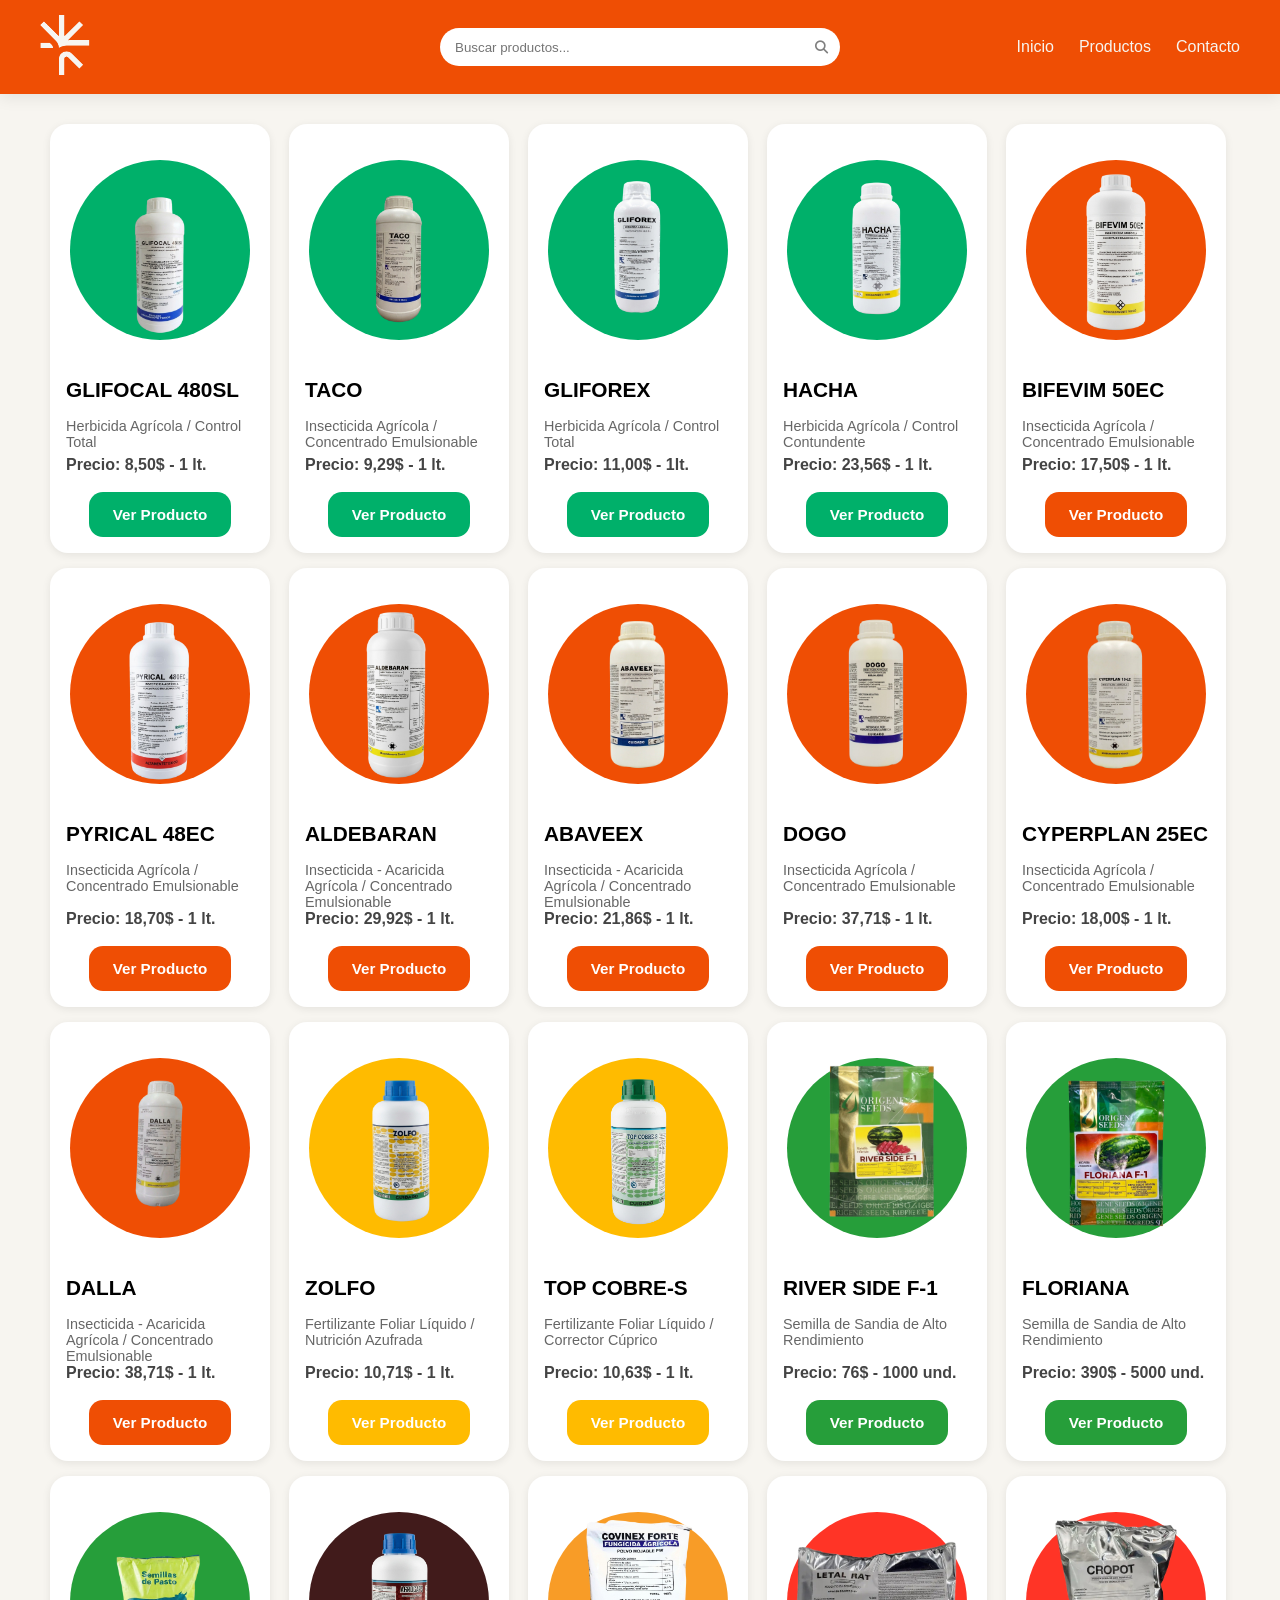
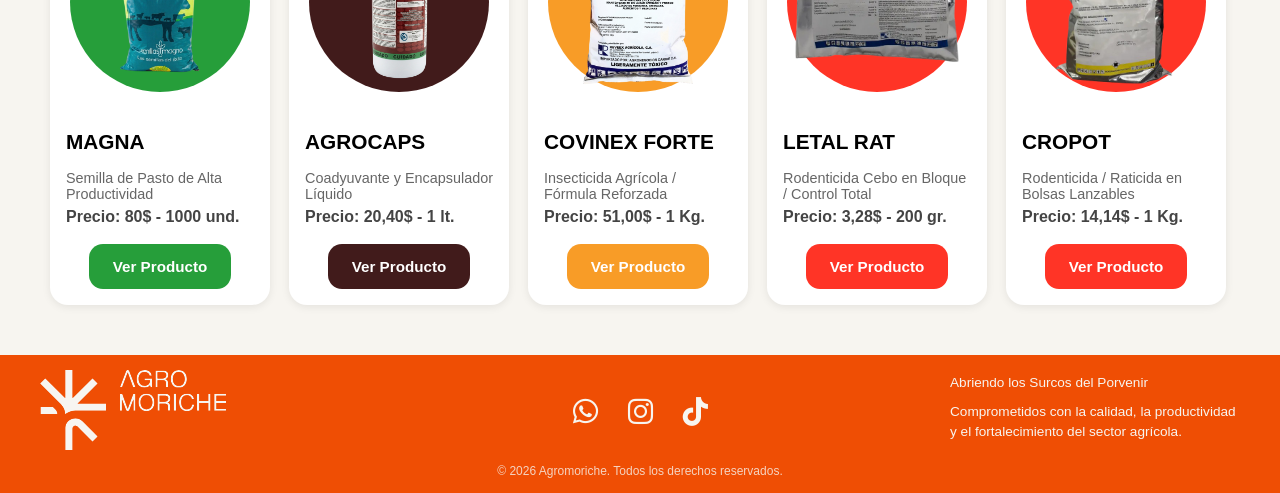
==== commit cc1451bc: "Update print statement from 'Hello' to 'Goodbye'" ====
--- a/Agro Moriche/pages/catalogo.html
+++ b/Agro Moriche/pages/catalogo.html
@@ -1103,7 +1103,7 @@
             <div class="right">
 
                 <p class="footer-text">
-                    DAR VIDA ES NUESTRA VIDA
+                    Abriendo los Surcos del Porvenir
                 </p>
 
                 <p class="footer-text">
